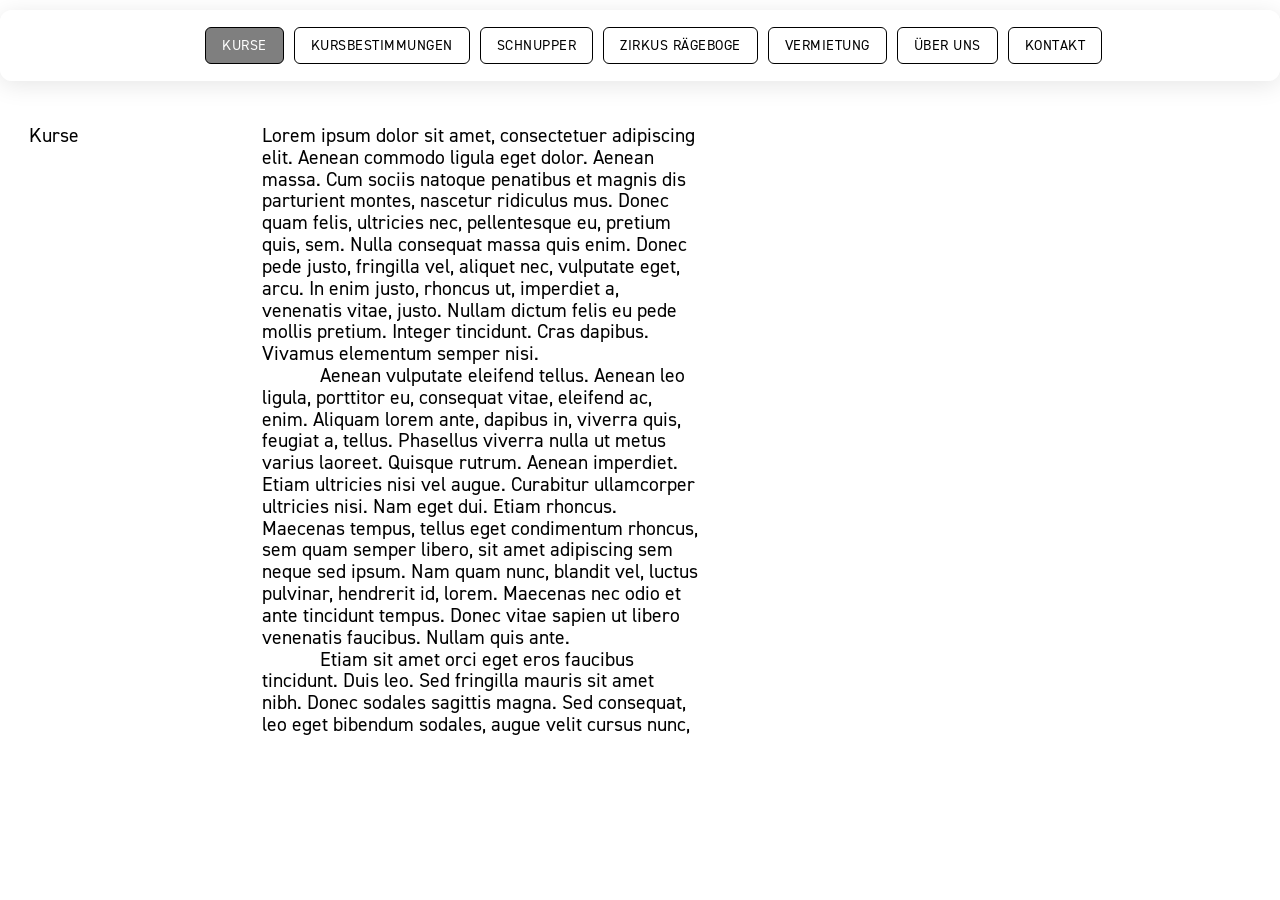
==== index.html @ 2fa1e4eb "012" ====
<!DOCTYPE html>
<html lang="de">
    <head>
        <meta charset="utf-8">
        <meta name="author" content="Tim Ott">
        <meta name="copyright" content="Tim Ott">
        <meta name="language" content="German">
        <meta name="revisit-after" content="7 days">
        <meta name="robots" content="index, follow, noarchive, nosnippet">
        <meta name="googlebot" content="index, follow">
        <meta name="viewport" content="width=device-width, initial-scale=1">
        <link rel="shortcut icon" type="image/png" href="assets/favicon.png">
        <link rel="stylesheet" type="text/css" href="css/stylesheet.min.css">
        <link rel="canonical" href="https://timott.ch">
        <meta name="title" content="Architekturfotograf mit Sitz in der Schweiz">
        <meta name="description" content="Vom Architekturmodell, über regelmässige Baustellenaufnahmen, bis hin zur umfassenden Schlussdokumentation freue ich mich, Ihre Arbeiten zur Aufwertung Ihres Portfolios nach klaren Vorgaben oder eigener Interpretation festhalten zu dürfen. Für Ihre Aufträge bin ich in der gesamten Schweiz sowie dem angrenzenden Ausland verfügbar.">
        <meta name="keywords" content="Tim Ott, timott, timott.ch, Architekturfotograf, Architekturfotografie, Architektur, architecture, architectural photographer, Schweiz, switzerland, Architekturmodell, Baustellenaufnahmen, Schlussdokumentation">
        <meta name="google-site-verification" content="xSkSBxSqVInMOVCsHo_F6kJqnmHd_l0r-AQa3zJwH3k">
        <meta property="og:type" content="website">
        <meta property="og:url" content="https://timott.ch">
        <meta property="og:site_name" content="Architekturfotograf mit Sitz in der Schweiz">
        <meta property="og:title" content="Architekturfotograf mit Sitz in der Schweiz">
        <meta property="og:description" content="Vom Architekturmodell, über regelmässige Baustellenaufnahmen, bis hin zur umfassenden Schlussdokumentation freue ich mich, Ihre Arbeiten zur Aufwertung Ihres Portfolios nach klaren Vorgaben oder eigener Interpretation festhalten zu dürfen. In der gesamten Schweiz sowie dem angrenzenden Ausland für Ihre Aufträge verfügbar.">
        <meta property="og:image" content="https://timott.ch/assets/wartenbergstrasse/wartenbergstrasse_052c.jpg">
        <meta property="og:image:type" content="image/jpeg">
        <meta property="og:image:width" content="1400">
        <meta property="og:image:height" content="1000">
        <meta property="twitter:url" content="https://timott.ch">
        <meta property="twitter:title" content="Architekturfotograf mit Sitz in der Schweiz">
        <meta property="twitter:description" content="Vom Architekturmodell, über regelmässige Baustellenaufnahmen, bis hin zur umfassenden Schlussdokumentation freue ich mich, Ihre Arbeiten zur Aufwertung Ihres Portfolios nach klaren Vorgaben oder eigener Interpretation festhalten zu dürfen. In der gesamten Schweiz sowie dem angrenzenden Ausland für Ihre Aufträge verfügbar.">
        <meta property="twitter:card" content="summary_large_image">
        <meta property="twitter:image" content="https://timott.ch/assets/wartenbergstrasse/wartenbergstrasse_052c.jpg">
        <title>Tim Ott &mdash; Architekturfotograf</title>
        <script type="application/ld+json">
            {
            "@context": "https://schema.org",
            "@type": "Photographer",
            "name": "Tim Ott",
            "url": "https://timott.ch",
            "image": "https://timott.ch/assets/wartenbergstrasse/wartenbergstrasse_052c.jpg",
            "areaServed": {
                "@type": "Country",
                "name": "Switzerland"
            },
            "openingHoursSpecification": [
                {
                "@type": "OpeningHoursSpecification",
                "dayOfWeek": [
                    "Monday",
                    "Tuesday",
                    "Wednesday",
                    "Thursday",
                    "Friday"
                ],
                "opens": "09:00",
                "closes": "18:00"
                }
            ],
            "sameAs": [
                "https://www.linkedin.com/in/tim-ott",
                "https://www.instagram.com/timott.ch"
            ],
            "description": "Seit Abschluss der vierjährigen Ausbildung zum Fotograf EFZ an der F+F Schule für Kunst und Design in Zürich, mit vorangehendem Besuch des einjährigen Vorkurses an der Schule für Gestaltung in Basel, betätige ich mich als freischaffender Fotograf im Bereich der Architekturfotografie. Vom Architekturmodell, über regelmässige Baustellenaufnahmen, bis hin zur umfassenden Schlussdokumentation freue ich mich, Ihre Arbeiten zur Aufwertung Ihres Portfolios nach klaren Vorgaben oder eigener Interpretation festhalten zu dürfen. Für Ihre Aufträge bin ich in der gesamten Schweiz sowie dem angrenzenden Ausland verfügbar."
            }
        </script>
    </head>
    <body oncontextmenu="return false">
        <svg class="pageFader"></svg>

        <div class="SQ"></div>

        <div class="navTR fontM">
            <!--
            <img src="assets/logo.png" alt="" style="max-height: 100px;">
            -->
        </div>
        <nav class="menu">
            <div class="menu-link active" data-target="courses">Kurse</div>
            <div class="menu-link" data-target="bestimmungen">Kursbestimmungen</div>
            <div class="menu-link" data-target="trial">Schnupper</div>
            <div class="menu-link" data-target="zr">Zirkus Rägeboge</div>
            <div class="menu-link active" data-target="rental">Vermietung</div>
            <div class="menu-link" data-target="about">Über uns</div>
            <div class="menu-link" data-target="contact">Kontakt</div>
        </nav>
        <div class="container">
            <!--

                        <svg class="exception" width="400px" height="400px" viewBox="0 0 400 400" xmlns="http://www.w3.org/2000/svg" style="fill: rgb(255, 102, 0);">
                            <circle cx="0px" cy="200px" r="200px"/>
                        </svg>
                        <svg class="exception" width="800" height="400" viewBox="0 0 800 400" xmlns="http://www.w3.org/2000/svg" style="margin-top: 400px;">
                            <rect x="0" y="0" width="800" height="400" rx="200"/>
                        </svg>
                        <svg class="exception pulse" width="200px" height="200px" viewBox="0 0 400 400" xmlns="http://www.w3.org/2000/svg" style="margin-left: 400px;">
                            <circle cx="200px" cy="200px" r="200px"/>
                        </svg>
                        <svg class="exception pulse" width="200px" height="200px" viewBox="0 0 400 400" xmlns="http://www.w3.org/2000/svg" style="margin-left: 600px;">
                            <circle cx="200px" cy="200px" r="200px"/>
                        </svg>
                        <svg class="exception pulse" width="200px" height="200px" viewBox="0 0 400 400" xmlns="http://www.w3.org/2000/svg" style="margin-left: 600px; margin-top: 200px;">
                            <circle cx="200px" cy="200px" r="200px"/>
                        </svg>
                        <svg class="exception pulse" width="200px" height="200px" viewBox="0 0 400 400" xmlns="http://www.w3.org/2000/svg" style="margin-left: 800px; margin-top: 200px;">
                            <circle cx="200px" cy="200px" r="200px"/>
                        </svg>
                        <svg class="exception pulse" width="200px" height="200px" viewBox="0 0 400 400" xmlns="http://www.w3.org/2000/svg" style="margin-left: 800px; margin-top: 400px;">
                            <circle cx="200px" cy="200px" r="200px"/>
                        </svg>
                        <svg class="exception pulse" width="200px" height="200px" viewBox="0 0 400 400" xmlns="http://www.w3.org/2000/svg" style="margin-left: 800px; margin-top: 600px;">
                            <circle cx="200px" cy="200px" r="200px"/>
                        </svg>
                        <svg class="exception" width="800" height="400" viewBox="0 0 800 400" xmlns="http://www.w3.org/2000/svg" style="margin-left: 1000px;">
                            <rect x="0" y="-200" width="800" height="400" rx="200"/>
                        </svg>
                        <svg class="exception" width="400px" height="400px" viewBox="0 0 400 400" xmlns="http://www.w3.org/2000/svg" style="margin-left: 1000px; margin-top: 200px;">
                            <circle cx="200px" cy="400px" r="200px"/>
                        </svg>
                        <svg class="exception pulse" width="200px" height="200px" viewBox="0 0 400 400" xmlns="http://www.w3.org/2000/svg" style="margin-left: 1400px; margin-top: 600px;">
                            <circle cx="200px" cy="200px" r="200px"/>
                        </svg>
                        <svg class="exception pulse" width="200px" height="200px" viewBox="0 0 400 400" xmlns="http://www.w3.org/2000/svg" style="margin-left: 1600px; margin-top: 600px;">
                            <circle cx="200px" cy="200px" r="200px"/>
                        </svg>
                        <svg class="exception pulse" width="200px" height="200px" viewBox="0 0 400 400" xmlns="http://www.w3.org/2000/svg" style="margin-left: 1600px; margin-top: 400px;">
                            <circle cx="200px" cy="200px" r="200px"/>
                        </svg>

            -->
            


            <div class="gridContainer courses" id="courses"></div>
            <div class="gridContainer bestimmungen" id="bestimmungen"></div>
            <div class="gridContainer trial" id="trial"></div>
            <div class="gridContainer zr" id="zr"></div>
            <div class="gridContainer rental" id="rental"></div>
            <div class="gridContainer about" id="about"></div>
            <div class="gridContainer contact" id="contact"></div>
        </div>

        <script src="js/preloadImages.min.js"></script>
        <script src="js/preventDrag.min.js"></script>
        <script src="js/pageFader.min.js"></script>
        <script src="js/lightbox.min.js"></script>
        <script src="js/contact.min.js"></script>
        <script>
    const container = document.querySelector('.container');
    const sections = Array.from(document.querySelectorAll('.menu-link')).map(link => ({
        link,
        el: document.getElementById(link.dataset.target)
    })).filter(s => s.el);

    let currentActive = -1;
    let isAnimating = false;
    let debounceTimer = null;

    function getVisiblePixels(el, top, height) {
        const start = Math.max(top, el.offsetTop);
        const end = Math.min(top + height, el.offsetTop + el.offsetHeight);
        return Math.max(0, end - start);
    }

    function findMostVisible() {
        const top = container.scrollTop;
        const height = container.clientHeight;
        
        let bestIndex = -1;
        let maxPixels = height * 0.3; // 30% threshold
        
        sections.forEach((sec, i) => {
            const pixels = getVisiblePixels(sec.el, top, height);
            if (pixels > maxPixels) {
                maxPixels = pixels;
                bestIndex = i;
            }
        });
        
        return bestIndex;
    }

    function updateActive(newIndex) {
        if (newIndex === -1 || newIndex === currentActive) return;
        
        sections.forEach((sec, i) => {
            sec.link.classList.toggle('active', i === newIndex);
        });
        currentActive = newIndex;
    }

    function onScroll() {
        if (isAnimating) {
            clearTimeout(debounceTimer);
            debounceTimer = setTimeout(() => {
                isAnimating = false;
                updateActive(findMostVisible());
            }, 150);
        } else {
            updateActive(findMostVisible());
        }
    }

    sections.forEach((sec, i) => {
        sec.link.addEventListener('click', (e) => {
            e.preventDefault();
            updateActive(i);
            isAnimating = true;
            clearTimeout(debounceTimer);
            sec.el.scrollIntoView({ behavior: 'smooth', block: 'start' });
        });
    });

    container.addEventListener('scroll', onScroll);
    window.addEventListener('resize', onScroll);
    
    setTimeout(onScroll, 100);
</script>



<!--
        <script src="js/editor.js"></script>
                -->





    </body>
</html>
---- css/stylesheet.min.css ----
@font-face {
    font-family: "din-2014";
    src:    url(../assets/font/din_2014_400_normal.eot),
            url('../assets/font/din_2014_400_normal.eot?#iefix') format('embedded-opentype'),
            url(../assets/font/din_2014_400_normal.woff2) format('woff2'),
            url(../assets/font/din_2014_400_normal.woff) format('woff'),
            url(../assets/font/din_2014_400_normal.ttf) format('truetype'),
            url('../assets/font/din_2014_400_normal.svg#din-2014') format('svg');
    font-display: auto;
    font-stretch: normal;
    font-weight: 400;
    font-style: normal;
}
@font-face {
    font-family: "din-2014";
    src:    url(../assets/font/din_2014_400_italic.eot),
            url('../assets/font/din_2014_400_italic.eot?#iefix') format('embedded-opentype'),
            url(../assets/font/din_2014_400_italic.woff2) format('woff2'),
            url(../assets/font/din_2014_400_italic.woff) format('woff'),
            url(../assets/font/din_2014_400_italic.ttf) format('truetype'),
            url('../assets/font/din_2014_400_italic.svg#din-2014') format('svg');
    font-display: auto;
    font-stretch: normal;
    font-weight: 400;
    font-style: italic;
}
:root {
    --black: rgba(0, 0, 0, 1);
    --white: white;
    --transparent: rgba(0, 0, 0, 0);
    --mWbV: var(--maxWidth) / var(--baseValue);
}
::-webkit-scrollbar {
    display: none;
}
* {
    -ms-overflow-style: none;
    scrollbar-width: none;
    box-sizing: border-box;
    gap: 0 !important;
    row-gap: 0 !important;
    column-gap: 0 !important;
}
html {
    -webkit-user-select: none;
    -moz-user-select: none;
    -ms-user-select: none;
    user-select: none;
    -webkit-touch-callout: none;
    -webkit-tap-highlight-color: var(--transparent);
    hyphenate-character: '-';
    -webkit-hyphens: none;
    -ms-hyphens: none;
    hyphens: none;
}
body {
    background-color: var(--white);
    padding: 0;
    margin: 0;
}
div, a, svg, p, img {
    background-color: var(--transparent);
    padding: 0;
    margin: 0;
    border: 0;
    border-spacing: 0;
    -webkit-transition: opacity .3s ease-out;
    -moz-transition: opacity .3s ease-out;
    -ms-transition: opacity .3s ease-out;
    -o-transition: opacity .3s ease-out;
    transition: opacity .3s ease-out;
    font-size: 100%;
    text-align: left;
    text-transform: none;
    text-decoration: none;
    vertical-align: baseline;
    font-family: "din-2014", sans-serif;
    font-weight: 400;
    font-style: normal;
    color: var(--black);
}
.underline {
    font-style: italic;
    -webkit-text-decoration: underline;
    -moz-text-decoration: underline;
    -ms-text-decoration: underline;
    -o-text-decoration: underline;
    text-decoration: underline;
}
.translucent {
    opacity: .25;
}
p:not(:nth-child(1)) {
    text-indent: calc((var(--mWbV)) * 2);
}
svg {
    position: absolute;
    stroke: var(--black);
    stroke-width: calc((var(--mWbV)) * .01);
}
a,
svg {
    pointer-events: all;
}
a:hover,
svg:hover {
    opacity: .3;
    cursor: pointer;
}
.navTR,
.toggle {
    display: block;
}
.navTR,
.navBR {
    text-align: right;
}
.lightboxCount {
    left: 50%;
    bottom: 0;
    -webkit-transform: translateX(-50%);
    -moz-transform: translateX(-50%);
    -ms-transform: translateX(-50%);
    -o-transform: translateX(-50%);
    transform: translateX(-50%);
    text-indent: 0 !important;
    text-align: center;
}
.navTR,
.lightboxPrev,
.lightboxNext,
.navBL,
.lightboxCount,
.navBR,
.lightboxClose {
    position: fixed;
    margin: 0 !important;
    z-index: 2;
}
.lightboxPrev,
.lightboxNext {
    top: 50%;
    -webkit-transform: translateY(-50%);
    -moz-transform: translateY(-50%);
    -ms-transform: translateY(-50%);
    -o-transform: translateY(-50%);
    transform: translateY(-50%);
}
.lightboxPrev:active,
.lightboxNext:active {
    -webkit-transform: translateX(0%) translateY(-50%) scale(.9);
    -moz-transform: translateX(0%) translateY(-50%) scale(.9);
    -ms-transform: translateX(0%) translateY(-50%) scale(.9);
    -o-transform: translateX(0%) translateY(-50%) scale(.9);
    transform: translateX(0%) translateY(-50%) scale(.9);
}
.container {
    position: relative;
    height: calc(100vh - 100px); /* changes made */
    margin-top: 100px; /* changes made */
    overflow-x: hidden;
    overflow-y: scroll;
    -webkit-transform: translateZ(0);
    -moz-transform: translateZ(0);
    -ms-transform: translateZ(0);
    -o-transform: translateZ(0);
    transform: translateZ(0);
    z-index: 0;
}
.gridContainer {
    display: grid;
    grid-template-columns: repeat(var(--baseValue), calc(var(--mWbV)));
}
/* for info and impressum page */
.contentContainer {
    position: absolute;
}
.lightbox {
    background-color: var(--white);
    position: fixed;
    display: none;
    left: 0;
    top: 0;
    right: 0;
    bottom: 0;
    z-index: 3;
}
.lightbox img {
    position: absolute;
    top: 50%;
    left: 50%;
    -webkit-transform: translate(-50%, -50%);
    -moz-transform: translate(-50%, -50%);
    -ms-transform: translate(-50%, -50%);
    -o-transform: translate(-50%, -50%);
    transform: translate(-50%, -50%);
    z-index: 4;
}
.pageFader {
    background-color: var(--white);
    position: fixed;
    height: 100vh;
    width: 100vw;
    pointer-events: none;
    z-index: 99;
}
.pageFader.fade-out {
    opacity: 0;
}
.pageFader.fade-in {
    opacity: 1;
}





/* clean below this, make final GALLERY SETTING structure */
/* clean below this, make final GALLERY SETTING structure */
/* clean below this, make final GALLERY SETTING structure */




@media only screen and (max-width:767.9px) {
    .lightboxPrev,
    .lightboxNext,
    .navBR {
        height: calc((var(--mWbV)) * .75); /* originally 1.5 */
    }
    .lightboxClose {
        top: calc((var(--mWbV)) * 1);
        right: calc((var(--mWbV)) * 1);
    }
    .lightboxPrev,
    .lightboxNext,
    .lightboxCount,
    .toggle {
        display: none;
    }
    .lightbox img {
        max-width: calc((var(--mWbV)) * 14);
        max-height: calc(100vh - calc(var(--mWbV)) * 6);
    }
    .imgContainer {
        pointer-events: none;
        cursor: default;
    }
}
@media only screen and (min-width:768px) and (max-width:1159.9px) {
    .lightboxPrev,
    .lightboxNext,
    .navBR {
        height: calc((var(--mWbV)) * 1); /* originally 2 */
    }
    .lightboxClose {
        top: calc((var(--mWbV)) * 2);
        right: calc((var(--mWbV)) * 2);
    }
    .lightboxPrev {
        left: calc((var(--mWbV)) * 2);
    }
    .lightboxNext {
        right: calc((var(--mWbV)) * 2);
    }
    .lightbox img {
        max-width: calc((var(--mWbV)) * 34);
        max-height: calc(100vh - calc(var(--mWbV)) * 5);
    }
}
@media only screen and (min-width:1160px) {
    .lightboxPrev,
    .lightboxNext,
    .navBR {
        height: calc((var(--mWbV)) * 1);
    }

    .lightboxClose {
        top: calc((var(--mWbV)) * 1);
        right: calc((calc(var(--mWbV)) * 1) + var(--margin));
    }
    .lightboxPrev {
        left: calc((calc(var(--mWbV)) * 1) + var(--margin));
    }
    .lightboxNext {
        right: calc((calc(var(--mWbV)) * 1) + var(--margin));
    }
    .navBR {
        bottom: calc((var(--mWbV)) * .8);
        right: calc((calc(var(--mWbV)) * .85) + var(--margin));
    }
    .lightbox img {
        max-width: calc((var(--mWbV)) * 38);
        max-height: calc(100vh - calc(var(--mWbV)) * 5);
    }
}



/* clean above this, make final GALLERY SETTING structure */
/* clean above this, make final GALLERY SETTING structure */
/* clean above this, make final GALLERY SETTING structure */








/* FINISHED CODE AFTER THIS */
/* FINISHED CODE AFTER THIS */
/* FINISHED CODE AFTER THIS */
/* FINISHED CODE AFTER THIS */
/* FINISHED CODE AFTER THIS */

/* LIGHTBOX SETTINGS */

/* PHONE */
@media only screen and (max-width:767.9px) {

}
/* TABLET */
@media only screen and (min-width:768px) and (max-width:1159.9px) {
    .lightboxCount {
        height: calc((var(--mWbV)) * 1.6);
        font-size: calc((var(--mWbV)) * .45); /* base value = x1 */
        line-height: calc((var(--mWbV)) * .5);
        margin-bottom: calc((var(--mWbV)) * 1);
    }
}
/* DESKTOP */
@media only screen and (min-width:1160px) {
    .lightboxCount {
        height: calc((var(--mWbV)) * 1.6);
        font-size: calc((var(--mWbV)) * .45); /* base value = x1 */
        line-height: calc((var(--mWbV)) * .5);
        margin-bottom: calc((var(--mWbV)) * 1);
    }
}
/* ULTRAWIDE */
@media only screen and (min-width:1440px) and (min-aspect-ratio:21/9) {

}

/* NAV SETTINGS */

/* PHONE */
@media only screen and (max-width:767.9px) {
    .navTR {
        top: calc((var(--mWbV)) * .86);
        right: calc((var(--mWbV)) * .98);
    }
    .navBL {
        bottom: calc((var(--mWbV)) * .85);
        left: calc((var(--mWbV)) * .95);
    }
    .navBR {
        bottom: calc((var(--mWbV)) * .88);
        right: calc((var(--mWbV)) * .88);
    }
    svg:not(.exception) {
        width: calc((var(--mWbV)) * .75);
    }
    #svgMail {
        right: calc((var(--mWbV)) * 2.36);
    }
    #svgTel {
        right: calc((var(--mWbV)) * 1.125);
    }
    #svgSocial {
        right: calc((var(--mWbV)) * 0);
    }
}
/* TABLET */
@media only screen and (min-width:768px) and (max-width:1159.9px) {
    .navTR {
        top: calc((var(--mWbV)) * .725);
        right: calc((var(--mWbV)) * .96);
    }
    .navBL {
        bottom: calc((var(--mWbV)) * .72);
        left: calc((var(--mWbV)) * .9);
    }
    .navBR {
        bottom: calc((var(--mWbV)) * 1.28);
        right: calc((var(--mWbV)) * .78);
    }
    svg:not(.exception) {
        width: calc((var(--mWbV)) * 1.5);
    }
    #svgMail {
        right: calc((var(--mWbV)) * 4.725);
    }
    #svgTel {
        right: calc((var(--mWbV)) * 2.25);
    }
    #svgSocial {
        right: calc((var(--mWbV)) * 0);
    }
}
/* DESKTOP */
@media only screen and (min-width:1160px) {
    .navTR {
        top: calc((var(--mWbV)) * .87);
        right: calc((var(--mWbV)) * .97);
    }
    .navBL {
        bottom: calc((var(--mWbV)) * .85);
        left: calc((var(--mWbV)) * .945);
    }
    .navBR {
        bottom: calc((var(--mWbV)) * .835);
        right: calc((var(--mWbV)) * .835);
    }
    svg:not(.exception) {
        width: calc((var(--mWbV)) * 1);
    }
    #svgMail {
        right: calc((var(--mWbV)) * 3.15);
    }
    #svgTel {
        right: calc((var(--mWbV)) * 1.5);
    }
    #svgSocial {
        right: calc((var(--mWbV)) * 0);
    }
}
/* ULTRAWIDE */
@media only screen and (min-width:1440px) and (min-aspect-ratio:21/9) {
    .navTR {
        top: calc((var(--mWbV)) * .87);
        right: calc(calc((var(--mWbV)) * 1.02) + var(--margin));
    }
    .navBL {
        bottom: calc((var(--mWbV)) * .85);
        left: calc(calc((var(--mWbV)) * .96) + var(--margin));
    }
    .navBR {
        bottom: calc((var(--mWbV)) * .85);
        right: calc(calc((var(--mWbV)) * .835) + var(--margin));
    }
}

/* CONTENT CONTAINER SETTINGS */

/* PHONE */
@media only screen and (max-width:767.9px) {
    .contentContainer {
        padding: calc((var(--mWbV)) * .86) calc((var(--mWbV)) * 1) calc((var(--mWbV)) * 1.225) calc((var(--mWbV)) * .96);
    }
}
/* TABLET */
@media only screen and (min-width:768px) and (max-width:1159.9px) {
    .contentContainer {
        padding: calc((var(--mWbV)) * .87) calc((var(--mWbV)) * 22.25) calc((var(--mWbV)) * 1.78) calc((var(--mWbV)) * .945);
    }
}
/* DESKTOP */
@media only screen and (min-width:1160px) {
    .contentContainer {
        padding: calc((var(--mWbV)) * .87) calc((var(--mWbV)) * 22.25) calc((var(--mWbV)) * 1.225) calc((var(--mWbV)) * .945);
    }
}
/* ULTRAWIDE */
@media only screen and (min-width:1440px) and (min-aspect-ratio:21/9) {
    .contentContainer {
        padding: calc((var(--mWbV)) * .87) calc((calc(var(--mWbV)) * 22.25) + var(--margin)) calc((var(--mWbV)) * 1.225) calc((calc(var(--mWbV)) * .96) + var(--margin));
    } /* needs fixing */
}

/* GRID SETTINGS */

/* PHONE */
@media only screen and (max-width:767.9px) {
    .gridContainer:nth-of-type(1) {
        padding-top: calc((var(--mWbV)) * 2.48); /* guessed value, could be .1 smaller or so, fix worth it? perhaps not */
    }
    .gridContainer:not(:nth-of-type(1)) {
        margin-top: calc((var(--mWbV)) * 16);
    }
    .gridContainer:nth-of-type(5) {
        padding-bottom: calc((var(--mWbV)) * 2.45); /* guessed value, could be .1 smaller or so, fix worth it? perhaps not */
    }
    .buechehof {
        grid-template-rows: repeat(218, calc(var(--mWbV)));
    }
    .zirkus {
        grid-template-rows: repeat(212, calc(var(--mWbV)));
    }
}
/* ALL BUT PHONE */
@media only screen and (min-width:768px) {
    .gridContainer:not(:nth-of-type(1)) {
        margin-top: calc((var(--mWbV)) * 3.5);
    }
    .courses {
        grid-template-rows: repeat(24, calc(var(--mWbV)));
    }
    .bestimmungen {
        grid-template-rows: repeat(15, calc(var(--mWbV)));
    }
    .trial {
        grid-template-rows: repeat(24, calc(var(--mWbV)));
    }
    .zr {
        grid-template-rows: repeat(24, calc(var(--mWbV)));
    }
    .rental {
        grid-template-rows: repeat(24, calc(var(--mWbV)));
    }
    .about {
        grid-template-rows: repeat(24, calc(var(--mWbV)));
    }
    .contact {
        grid-template-rows: repeat(24, calc(var(--mWbV)));
    }



    .kurseA {
        grid-template-rows: repeat(32, calc(var(--mWbV)));
    }
    .kurseB {
        grid-template-rows: repeat(30, calc(var(--mWbV)));
    }
    .kurseC {
        grid-template-rows: repeat(35, calc(var(--mWbV)));
    }
    .kurseD {
        grid-template-rows: repeat(35, calc(var(--mWbV)));
    }
}
/* TABLET */
@media only screen and (min-width:768px) and (max-width:1159.9px) {
    /*
    .container {
        margin: 0 calc((var(--mWbV)) * 1);
    }
        */
    .gridContainer:nth-of-type(1) {
        padding-top: calc((var(--mWbV)) * 1);
    }
    .gridContainer:nth-of-type(5) {
        padding-bottom: calc((var(--mWbV)) * 2.95);
    }
}
/* DESKTOP */
@media only screen and (min-width:1160px) {
    .gridContainer:nth-of-type(1) {
            padding-top: calc((var(--mWbV)) * 1);
        }
    .gridContainer:nth-of-type(5) {
        padding-bottom: calc((var(--mWbV)) * 2.7);
    }
}
@media only screen and (min-width:1160px) and (min-aspect-ratio:21/9) {
    .container {
        padding: 0 var(--margin);
    }
}

/* FONT SETTINGS */

.fontS {
    font-size: calc((var(--mWbV)) * .45); /* base value = x1 */
    line-height: calc((var(--mWbV)) * .5);
    margin-bottom: calc((var(--mWbV)) * 1);
}
.fontM {
    font-size: calc((var(--mWbV)) * .675); /* base value x1.5 */
    line-height: calc((var(--mWbV)) * .75);
    margin-bottom: calc((var(--mWbV)) * 1);
}
.fontL {
    font-size: calc((var(--mWbV)) * 1.35); /* base value x3 */
    line-height: calc((var(--mWbV)) * 1.5);
    margin-bottom: calc((var(--mWbV)) * 1);
}

/* PHONE */
@media only screen and (max-width:767.9px) {
    * {
        hyphenate-character: '-';
        -webkit-hyphens: auto;
        -ms-hyphens: auto;
        hyphens: auto;
    }
}
/* TABLET */
@media only screen and (min-width:768px) and (max-width:1159.9px) {
    .navTR.fontM, .navBL.fontM { /* no space bweteen classes for correct implmentation */
        font-size: calc((var(--mWbV)) * 1.35); /* base value x3 */
        line-height: calc((var(--mWbV)) * 1.5);
        margin-bottom: calc((var(--mWbV)) * 1);
    }
}
/* DESKTOP */
@media only screen and (min-width:1160px) {
    .fontXL {
        font-size: calc((var(--mWbV)) * 2.7); /* base value x3 */
        line-height: calc((var(--mWbV)) * 3);
        margin-bottom: calc((var(--mWbV)) * 2);
    }
    .fontXXL {
        font-size: calc((var(--mWbV)) * 5.4); /* base value x3 */
        line-height: calc((var(--mWbV)) * 6);
        margin-bottom: calc((var(--mWbV)) * 4);
    }
}
/* ULTRAWIDE */
@media only screen and (min-width:1440px) and (min-aspect-ratio:21/9) {
}

/* ROOT SETTINGS */

/* PHONE */
@media only screen and (max-width:767.9px) {
    :root {
        --baseValue: 16;
        --maxWidth: 100vw;
        --margin: 0vw;
    }
}
/* TABLET */
@media only screen and (min-width:768px) and (max-width:1159.9px) {
    :root {
        --baseValue: 44;
        /*
        --maxWidth: calc(100vw - calc((100vw / var(--baseValue)) * 2));
        */
        --maxWidth: 100vw;
        --margin: 0vw;
    }
}
/* DESKTOP */
@media only screen and (min-width:1160px) {
    :root {
        --baseValue: 44;
        --maxWidth: 100vw;
        --margin: 0vw;
    }
}
/* ULTRAWIDE */
@media only screen and (min-width:1440px) and (min-aspect-ratio:21/9) {
    :root {
        --baseValue: 44;
        --maxWidth: 50vw;
        --margin: 25vw;
        /*
        --fontSize: .5vw;
        */
    }
}

/* STICKY CONTAINER SETTINGS */

/* sticks text baseline to bottom end of container */
.stickyContainer.fontL { /* no space bweteen classes for correct implmentation */
    margin-bottom: calc((var(--mWbV)) * -0.28);
    margin-top: calc((var(--mWbV)) * -0.28);
}
.stickyContainer.fontM { /* no space bweteen classes for correct implmentation */
    margin-bottom: calc((var(--mWbV)) * -0.14);
    margin-top: calc((var(--mWbV)) * -0.14);
}
.stickyContainer.fontS { /* no space bweteen classes for correct implmentation */
    margin-bottom: calc((var(--mWbV)) * -0.1);
    margin-top: calc((var(--mWbV)) * -0.1);
}

                                                                                /* can the following values be compiled into one rule for L M and S???
                                                                                can the following values be compiled into one rule for L M and S???
                                                                                can the following values be compiled into one rule for L M and S???
                                                                                almost similar values... 
                                                                                DOUBLE CHECK WITH OTHER BROWSERS, SCREENSIZES AND OPERATING SYSTEMS*/

/* PHONE */
@media only screen and (max-width:767.9px) {
    .stickyContainer.fontL {
        top: calc((var(--mWbV)) * 2.2);
    }
    .stickyContainer.fontM {
        top: calc((var(--mWbV)) * 2.35);
    }
    .stickyContainer.fontS {
        top: calc((var(--mWbV)) * 2.4);
    }
}
/* TABLET */
@media only screen and (min-width:768px) and (max-width:1159.9px) {
    .stickyContainer.fontL {
        top: calc((var(--mWbV)) * .72);
    }
    .stickyContainer.fontM {
        top: calc((var(--mWbV)) * .87);
    }
    .stickyContainer.fontS {
        top: calc((var(--mWbV)) * .91);
    }
}
/* DESKTOP */
@media only screen and (min-width:1160px) {
    .stickyContainer.fontL {
        top: calc((var(--mWbV)) * .71);
    }
    .stickyContainer.fontM {
        top: calc((var(--mWbV)) * .87);
    }
    .stickyContainer.fontS {
        top: calc((var(--mWbV)) * .91);
    }
}
/* ULTRAWIDE */
@media only screen and (min-width:1440px) and (min-aspect-ratio:21/9) {
    .stickyContainer.fontL {
        top: calc((var(--mWbV)) * .74);
    }
    .stickyContainer.fontM {
        top: calc((var(--mWbV)) * .87);
    }
    .stickyContainer.fontS {
        top: calc((var(--mWbV)) * .91);
    }
}


/* todo

spacing from container containing images from projects seems to have a space from right edge, one pixel or so, can be seen on edge near "tim ott" top right, when touching image

SCROLLBAR HAS PADDING FROM LEFT SIDE ON IPAD SIZE DEVICES, double check after fix!!!


content spacing from bottom, abstand 1 von "info" oder icons? entscheiden was schöner ist je nach positionierung von bildern / text unten rechts oder links
        */


        .exception {
            pointer-events: none;
            fill: rgba(255, 213, 0, 1);
            stroke: none;
        }
        .pulse {
            fill: rgb(149, 0, 47);
        }







            /* MENU BAR STYLING */
.menu {
    position: fixed;
    left: 50%;
    top: 10px;
    transform: translateX(-50%);
    z-index: 1000;
    background: rgba(255, 255, 255, 0.8);
    backdrop-filter: blur(5px);
    -webkit-backdrop-filter: blur(5px);
    padding: 12px 12px;
    border-radius: 12px;
    box-shadow: 0 4px 24px rgba(0, 0, 0, 0.1);
    display: flex;
    gap: 32px;
    align-items: center;
    white-space: nowrap;
    width: 100vw;
    padding-left: 200px;
}

.menu div {
    color: var(--black);
    font-family: "din-2014", sans-serif;
    font-weight: 400;
    font-size: 14px;
    letter-spacing: 0.5px;
    text-transform: uppercase;
    cursor: pointer;
    padding: 8px 16px;
    border-radius: 6px;
    user-select: none;
    margin: 5px;
    border: 1px black solid;
}

.menu div:hover {
    opacity: 1;
    background: rgba(0, 0, 0, 0.1);
}

.menu div.active {
    color: white;
    background: rgba(0, 0, 0, 0.5);
}

/* MOBILE MENU - STACKED */
@media only screen and (max-width:767.9px) {
    .menu {
        top: 16px;
        left: 16px;
        right: 16px;
        transform: none;
        padding: 10px 16px;
        gap: 8px;
        justify-content: space-between;
    }
    
    .menu div {
        font-size: 12px;
        padding: 6px 10px;
        flex: 1;
        text-align: center;
        border-radius: 4px;
    }
}

/* TABLET */
@media only screen and (min-width:768px) and (max-width:1159.9px) {
    .menu {
        top: 24px;
        gap: 24px;
        padding: 12px 20px;
    }
    
    .menu div {
        font-size: 13px;
        padding: 8px 14px;
    }
}
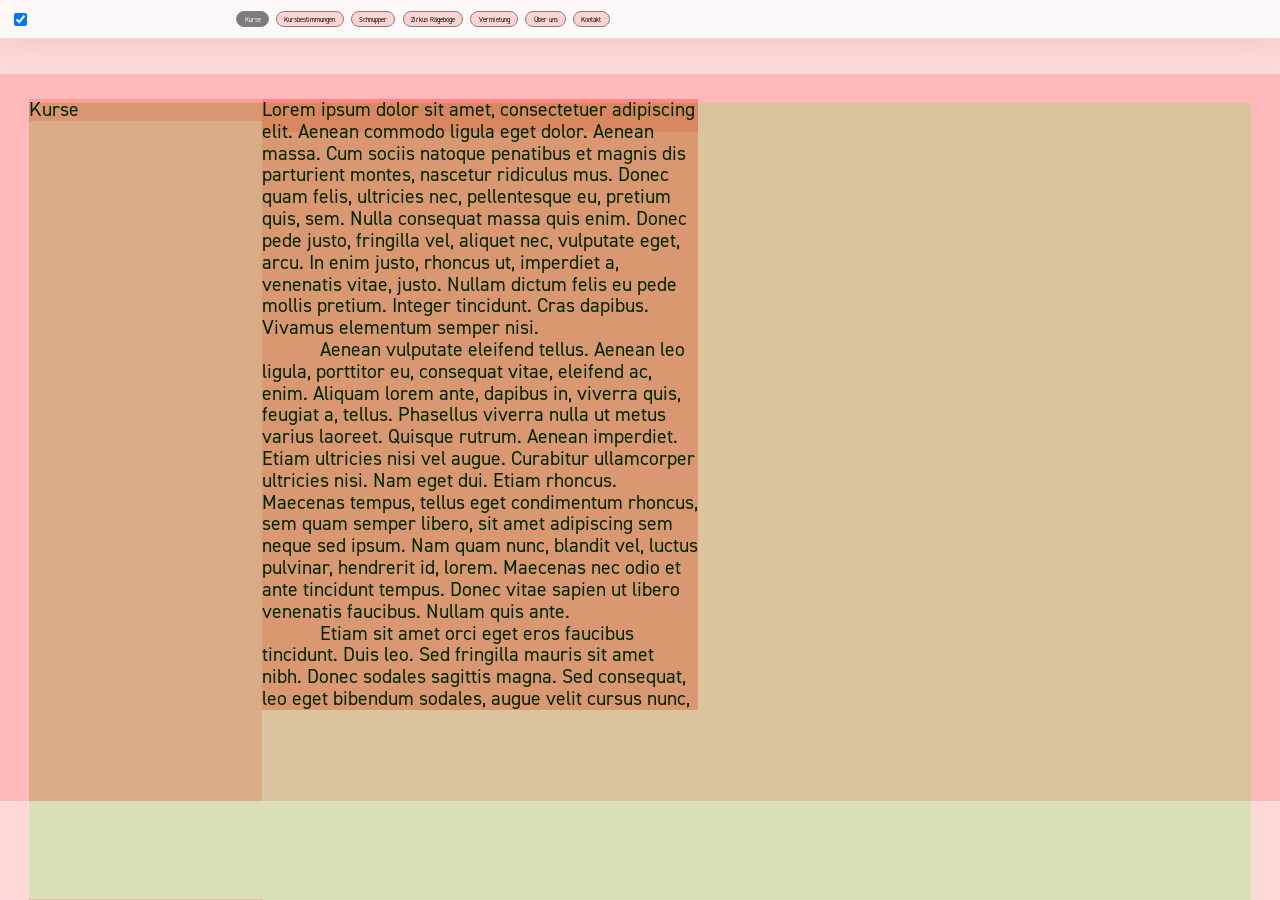
==== commit e0d316f8: "013" ====
--- a/index.html
+++ b/index.html
@@ -74,15 +74,58 @@
             <img src="assets/logo.png" alt="" style="max-height: 100px;">
             -->
         </div>
-        <nav class="menu">
-            <div class="menu-link active" data-target="courses">Kurse</div>
-            <div class="menu-link" data-target="bestimmungen">Kursbestimmungen</div>
-            <div class="menu-link" data-target="trial">Schnupper</div>
-            <div class="menu-link" data-target="zr">Zirkus Rägeboge</div>
-            <div class="menu-link active" data-target="rental">Vermietung</div>
-            <div class="menu-link" data-target="about">Über uns</div>
-            <div class="menu-link" data-target="contact">Kontakt</div>
-        </nav>
+        
+        
+
+
+
+<input type="checkbox" id="menu-toggle" class="menu-toggle">
+
+<label for="menu-toggle" class="menu-button">
+  <span class="icon-open">
+    <svg xmlns="http://www.w3.org/2000/svg" width="16" height="16" fill="currentColor" class="bi bi-list" viewBox="0 0 16 16">
+      <path fill-rule="evenodd" d="M2.5 12a.5.5 0 0 1 .5-.5h10a.5.5 0 0 1 0 1H3a.5.5 0 0 1-.5-.5m0-4a.5.5 0 0 1 .5-.5h10a.5.5 0 0 1 0 1H3a.5.5 0 0 1-.5-.5m0-4a.5.5 0 0 1 .5-.5h10a.5.5 0 0 1 0 1H3a.5.5 0 0 1-.5-.5"/>
+    </svg>
+  </span>
+  <span class="icon-close">
+    <svg xmlns="http://www.w3.org/2000/svg" width="16" height="16" fill="currentColor" class="bi bi-x-lg" viewBox="0 0 16 16">
+      <path d="M2.146 2.854a.5.5 0 1 1 .708-.708L8 7.293l5.146-5.147a.5.5 0 0 1 .708.708L8.707 8l5.147 5.146a.5.5 0 0 1-.708.708L8 8.707l-5.146 5.147a.5.5 0 0 1-.708-.708L7.293 8z"/>
+    </svg>
+  </span>
+</label>
+
+<nav class="menu">
+  <div class="menu-link active" data-target="courses">Kurse</div>
+  <div class="menu-link" data-target="bestimmungen">Kursbestimmungen</div>
+  <div class="menu-link" data-target="trial">Schnupper</div>
+  <div class="menu-link" data-target="zr">Zirkus Rägeboge</div>
+  <div class="menu-link active" data-target="rental">Vermietung</div>
+  <div class="menu-link" data-target="about">Über uns</div>
+  <div class="menu-link" data-target="contact">Kontakt</div>
+</nav>
+<script>
+  const menuToggle = document.getElementById('menu-toggle');
+  const body = document.body;
+
+  function syncMenuLock() {
+    body.style.overflow = menuToggle.checked ? 'hidden' : '';
+  }
+
+  menuToggle?.addEventListener('change', syncMenuLock);
+
+  document.querySelectorAll('.menu .menu-link').forEach(link => {
+    link.addEventListener('click', () => {
+      if (window.innerWidth <= 767.9) {
+        menuToggle.checked = false;
+        syncMenuLock();
+      }
+    });
+  });
+</script>
+
+
+
+
         <div class="container">
             <!--
 
@@ -215,7 +258,69 @@
     
     setTimeout(onScroll, 100);
 </script>
-
+        <script>
+        (function() {
+            let sqOverlayStyle = null;
+
+            // Create checkbox
+            const checkbox = document.createElement('input');
+            checkbox.type = 'checkbox';
+            checkbox.id = 'sqOverlayCheckbox';
+            checkbox.checked = true; // start checked
+            checkbox.style.position = 'fixed';
+            checkbox.style.top = '10px';
+            checkbox.style.left = '10px';
+            checkbox.style.zIndex = '1000001';
+
+            // Label (optional)
+            const label = document.createElement('label');
+            label.htmlFor = 'sqOverlayCheckbox';
+            label.style.position = 'fixed';
+            label.style.top = '10px';
+            label.style.left = '35px';
+            label.style.zIndex = '1000001';
+            label.style.fontFamily = 'monospace';
+            label.style.fontSize = '12px';
+
+            document.body.appendChild(checkbox);
+            document.body.appendChild(label);
+
+            // Toggle overlay
+            function toggleSQOverlay() {
+                if (checkbox.checked) {
+                    if (!sqOverlayStyle) {
+                        sqOverlayStyle = document.createElement('style');
+                        sqOverlayStyle.id = 'sq-overlay';
+                        sqOverlayStyle.textContent = `
+                            .SQ {
+                                background-color: rgba(0, 255, 0, .15);
+                                z-index: 99;
+                                position: fixed;
+                                user-select: none;
+                                pointer-events: none;
+                                width: calc(100vw - calc((var(--maxWidth) / var(--baseValue)) * 2));
+                                height: calc(100vh - calc((var(--maxWidth) / var(--baseValue)) * 2));
+                                margin: calc((var(--maxWidth) / var(--baseValue)) * 1);
+                            }
+                            div, a, svg, p, img, * {
+                                background-color: rgba(255, 0, 0, .15);
+                            }
+                        `;
+                        document.head.appendChild(sqOverlayStyle);
+                    }
+                } else {
+                    const existing = document.getElementById('sq-overlay');
+                    if (existing) existing.remove();
+                    sqOverlayStyle = null;
+                }
+            }
+
+            checkbox.addEventListener('change', toggleSQOverlay);
+
+            // Apply initial checked state
+            toggleSQOverlay();
+        })();
+        </script>
 
 
 <!--
--- a/css/stylesheet.min.css
+++ b/css/stylesheet.min.css
@@ -64,11 +64,11 @@
     margin: 0;
     border: 0;
     border-spacing: 0;
-    -webkit-transition: opacity .3s ease-out;
-    -moz-transition: opacity .3s ease-out;
-    -ms-transition: opacity .3s ease-out;
-    -o-transition: opacity .3s ease-out;
-    transition: opacity .3s ease-out;
+    -webkit-transition: opacity .15s ease-out;
+    -moz-transition: opacity .15s ease-out;
+    -ms-transition: opacity .15s ease-out;
+    -o-transition: opacity .15s ease-out;
+    transition: opacity .15s ease-out;
     font-size: 100%;
     text-align: left;
     text-transform: none;
@@ -156,8 +156,8 @@
 }
 .container {
     position: relative;
-    height: calc(100vh - 100px); /* changes made */
-    margin-top: 100px; /* changes made */
+    height: calc(100vh - 74px); /* changes made */
+    margin-top: 74px; /* changes made */
     overflow-x: hidden;
     overflow-y: scroll;
     -webkit-transform: translateZ(0);
@@ -561,7 +561,11 @@
 }
 
 /* FONT SETTINGS */
-
+.fontXS {
+    font-size: calc((var(--mWbV)) * .225); /* base value = x0.5 */
+    line-height: calc((var(--mWbV)) * .25);
+    margin-bottom: calc((var(--mWbV)) * 1);
+}
 .fontS {
     font-size: calc((var(--mWbV)) * .45); /* base value = x1 */
     line-height: calc((var(--mWbV)) * .5);
@@ -751,40 +755,48 @@
 
 
 
-            /* MENU BAR STYLING */
+
+
+
+
+
+
+
+
+
+
+
+
+
+
+
+/* Desktop: keep current look */
 .menu {
     position: fixed;
-    left: 50%;
-    top: 10px;
-    transform: translateX(-50%);
     z-index: 1000;
     background: rgba(255, 255, 255, 0.8);
     backdrop-filter: blur(5px);
     -webkit-backdrop-filter: blur(5px);
-    padding: 12px 12px;
-    border-radius: 12px;
-    box-shadow: 0 4px 24px rgba(0, 0, 0, 0.1);
+    padding: calc((var(--mWbV)) * .25) calc((var(--mWbV)) * .25);
+    box-shadow: 0 0px 35px rgba(0, 0, 0, 0.1);
     display: flex;
-    gap: 32px;
-    align-items: center;
-    white-space: nowrap;
     width: 100vw;
-    padding-left: 200px;
+    padding-left: calc((var(--mWbV)) * 8);
+    top: 0;
+    gap: 0;
+    font-size: calc((var(--mWbV)) * .225); /* base value = x0.5 */
+    line-height: calc((var(--mWbV)) * .25);
+    margin-bottom: calc((var(--mWbV)) * 1);
 }
 
 .menu div {
     color: var(--black);
-    font-family: "din-2014", sans-serif;
-    font-weight: 400;
-    font-size: 14px;
-    letter-spacing: 0.5px;
-    text-transform: uppercase;
     cursor: pointer;
-    padding: 8px 16px;
-    border-radius: 6px;
+    padding: calc((var(--mWbV)) * .125) calc((var(--mWbV)) * .25);
+    border-radius: 16px;
     user-select: none;
-    margin: 5px;
-    border: 1px black solid;
+    margin: calc((var(--mWbV)) * .125);
+    border: 1px gray solid;
 }
 
 .menu div:hover {
@@ -797,37 +809,106 @@
     background: rgba(0, 0, 0, 0.5);
 }
 
-/* MOBILE MENU - STACKED */
+/* Hide toggle on desktop */
+.menu-toggle,
+.menu-button {
+    display: none;
+}
+
 @media only screen and (max-width:767.9px) {
+    .menu-button {
+        display: flex;
+        position: fixed;
+        bottom: 16px;
+        right: 16px;
+        z-index: 1002;
+        width: 44px;
+        height: 44px;
+        align-items: center;
+        justify-content: center;
+        border-radius: 10px;
+        background: rgba(255, 255, 255, 0.9);
+        box-shadow: 0 0px 20px rgba(0, 0, 0, 0.12);
+        cursor: pointer;
+        -webkit-tap-highlight-color: transparent;
+    }
+
+    .menu-button svg {
+        width: 20px;
+        height: 20px;
+        display: block;
+    }
+
+    .menu-button .icon-close {
+        display: none;
+    }
+
+    .menu-toggle:checked + .menu-button .icon-open {
+        display: none;
+    }
+
+    .menu-toggle:checked + .menu-button .icon-close {
+        display: block;
+    }
+
     .menu {
-        top: 16px;
-        left: 16px;
-        right: 16px;
-        transform: none;
-        padding: 10px 16px;
-        gap: 8px;
-        justify-content: space-between;
-    }
-    
+        position: fixed;
+        inset: 0;
+        z-index: 1001;
+        width: 100vw;
+        height: 100vh;
+        margin: 0;
+        padding: 80px 20px 20px;
+        background: rgba(255, 255, 255, 1);
+        backdrop-filter: blur(8px);
+        -webkit-backdrop-filter: blur(8px);
+        flex-direction: column;
+        align-items: stretch;
+        gap: 10px;
+        overflow: hidden;
+
+        opacity: 0;
+        visibility: hidden;
+        pointer-events: none;
+
+            -webkit-transition: opacity .15s ease-out, visibility .15s ease-out, transform .15s ease-out;
+            -moz-transition: opacity .15s ease-out, visibility .15s ease-out, transform .15s ease-out;
+            -ms-transition: opacity .15s ease-out, visibility .15s ease-out, transform .15s ease-out;
+            -o-transition: opacity .15s ease-out, visibility .15s ease-out, transform .15s ease-out;
+            transition: opacity .15s ease-out, visibility .15s ease-out, transform .15s ease-out;
+
+
+    font-size: calc((var(--mWbV)) * .675); /* base value x1.5 */
+    line-height: calc((var(--mWbV)) * .75);
+    margin-bottom: calc((var(--mWbV)) * 1);
+
+    transform: scale(95%);
+    }
+
+    .menu-toggle:checked ~ .menu {
+        opacity: 1;
+        visibility: visible;
+        pointer-events: auto;
+        
+            -webkit-transition: opacity .15s ease-out, visibility .15s ease-out, transform .15s ease-out;
+            -moz-transition: opacity .15s ease-out, visibility .15s ease-out, transform .15s ease-out;
+            -ms-transition: opacity .15s ease-out, visibility .15s ease-out, transform .15s ease-out;
+            -o-transition: opacity .15s ease-out, visibility .15s ease-out, transform .15s ease-out;
+            transition: opacity .15s ease-out, visibility .15s ease-out, transform .15s ease-out;
+
+            transform: scale(100%);
+    }
+
     .menu div {
-        font-size: 12px;
-        padding: 6px 10px;
-        flex: 1;
+        width: 100%;
+        margin: 0;
+        padding: 14px 16px;
+        border-radius: 10px;
         text-align: center;
-        border-radius: 4px;
-    }
-}
-
-/* TABLET */
-@media only screen and (min-width:768px) and (max-width:1159.9px) {
-    .menu {
-        top: 24px;
-        gap: 24px;
-        padding: 12px 20px;
-    }
-    
-    .menu div {
-        font-size: 13px;
-        padding: 8px 14px;
+    }
+
+    body:has(.menu-toggle:checked) {
+        overflow: hidden;
+        touch-action: none;
     }
 }
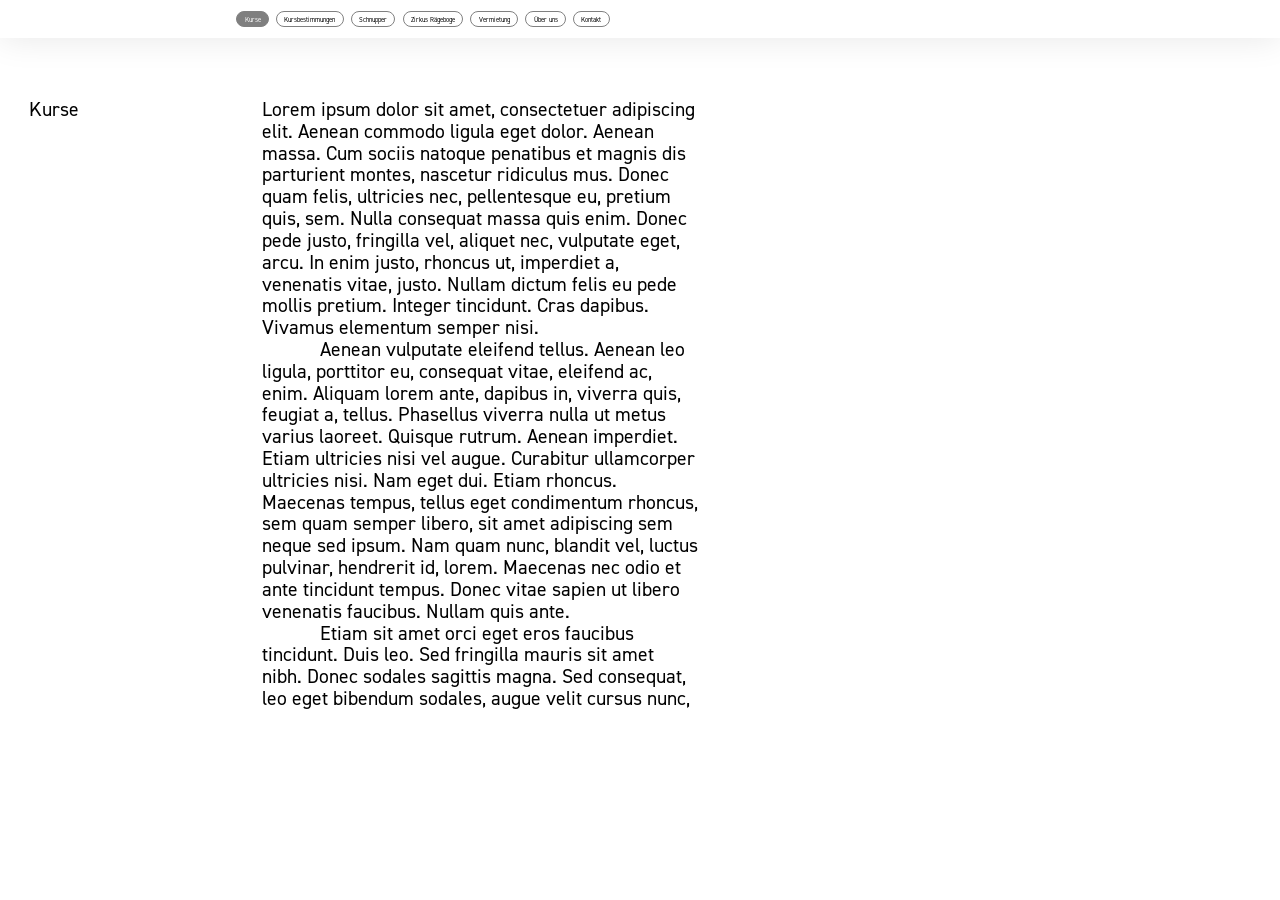
==== commit 9d1f7912: "014" ====
--- a/index.html
+++ b/index.html
@@ -82,47 +82,42 @@
 <input type="checkbox" id="menu-toggle" class="menu-toggle">
 
 <label for="menu-toggle" class="menu-button">
-  <span class="icon-open">
-    <svg xmlns="http://www.w3.org/2000/svg" width="16" height="16" fill="currentColor" class="bi bi-list" viewBox="0 0 16 16">
-      <path fill-rule="evenodd" d="M2.5 12a.5.5 0 0 1 .5-.5h10a.5.5 0 0 1 0 1H3a.5.5 0 0 1-.5-.5m0-4a.5.5 0 0 1 .5-.5h10a.5.5 0 0 1 0 1H3a.5.5 0 0 1-.5-.5m0-4a.5.5 0 0 1 .5-.5h10a.5.5 0 0 1 0 1H3a.5.5 0 0 1-.5-.5"/>
-    </svg>
-  </span>
-  <span class="icon-close">
-    <svg xmlns="http://www.w3.org/2000/svg" width="16" height="16" fill="currentColor" class="bi bi-x-lg" viewBox="0 0 16 16">
-      <path d="M2.146 2.854a.5.5 0 1 1 .708-.708L8 7.293l5.146-5.147a.5.5 0 0 1 .708.708L8.707 8l5.147 5.146a.5.5 0 0 1-.708.708L8 8.707l-5.146 5.147a.5.5 0 0 1-.708-.708L7.293 8z"/>
-    </svg>
-  </span>
+    <span class="icon-open">
+        <svg xmlns="http://www.w3.org/2000/svg" viewBox="0 0 16 16" fill="currentColor" aria-hidden="true">
+            <path fill-rule="evenodd" d="M8 2a.5.5 0 0 1 .5.5v5h5a.5.5 0 0 1 0 1h-5v5a.5.5 0 0 1-1 0v-5h-5a.5.5 0 0 1 0-1h5v-5A.5.5 0 0 1 8 2"/>
+        </svg>
+    </span>
 </label>
 
 <nav class="menu">
-  <div class="menu-link active" data-target="courses">Kurse</div>
-  <div class="menu-link" data-target="bestimmungen">Kursbestimmungen</div>
-  <div class="menu-link" data-target="trial">Schnupper</div>
-  <div class="menu-link" data-target="zr">Zirkus Rägeboge</div>
-  <div class="menu-link active" data-target="rental">Vermietung</div>
-  <div class="menu-link" data-target="about">Über uns</div>
-  <div class="menu-link" data-target="contact">Kontakt</div>
+    <div class="menu-link active" data-target="courses">Kurse</div>
+    <div class="menu-link" data-target="bestimmungen">Kursbestimmungen</div>
+    <div class="menu-link" data-target="trial">Schnupper</div>
+    <div class="menu-link" data-target="zr">Zirkus Rägeboge</div>
+    <div class="menu-link active" data-target="rental">Vermietung</div>
+    <div class="menu-link" data-target="about">Über uns</div>
+    <div class="menu-link" data-target="contact">Kontakt</div>
 </nav>
+
 <script>
-  const menuToggle = document.getElementById('menu-toggle');
-  const body = document.body;
-
-  function syncMenuLock() {
+const menuToggle = document.getElementById('menu-toggle');
+const body = document.body;
+
+function syncMenuLock() {
     body.style.overflow = menuToggle.checked ? 'hidden' : '';
-  }
-
-  menuToggle?.addEventListener('change', syncMenuLock);
-
-  document.querySelectorAll('.menu .menu-link').forEach(link => {
+}
+
+menuToggle?.addEventListener('change', syncMenuLock);
+
+document.querySelectorAll('.menu .menu-link').forEach(link => {
     link.addEventListener('click', () => {
-      if (window.innerWidth <= 767.9) {
-        menuToggle.checked = false;
-        syncMenuLock();
-      }
+        if (window.innerWidth <= 767.9) {
+            menuToggle.checked = false;
+            syncMenuLock();
+        }
     });
-  });
+});
 </script>
-
 
 
 
@@ -258,69 +253,7 @@
     
     setTimeout(onScroll, 100);
 </script>
-        <script>
-        (function() {
-            let sqOverlayStyle = null;
-
-            // Create checkbox
-            const checkbox = document.createElement('input');
-            checkbox.type = 'checkbox';
-            checkbox.id = 'sqOverlayCheckbox';
-            checkbox.checked = true; // start checked
-            checkbox.style.position = 'fixed';
-            checkbox.style.top = '10px';
-            checkbox.style.left = '10px';
-            checkbox.style.zIndex = '1000001';
-
-            // Label (optional)
-            const label = document.createElement('label');
-            label.htmlFor = 'sqOverlayCheckbox';
-            label.style.position = 'fixed';
-            label.style.top = '10px';
-            label.style.left = '35px';
-            label.style.zIndex = '1000001';
-            label.style.fontFamily = 'monospace';
-            label.style.fontSize = '12px';
-
-            document.body.appendChild(checkbox);
-            document.body.appendChild(label);
-
-            // Toggle overlay
-            function toggleSQOverlay() {
-                if (checkbox.checked) {
-                    if (!sqOverlayStyle) {
-                        sqOverlayStyle = document.createElement('style');
-                        sqOverlayStyle.id = 'sq-overlay';
-                        sqOverlayStyle.textContent = `
-                            .SQ {
-                                background-color: rgba(0, 255, 0, .15);
-                                z-index: 99;
-                                position: fixed;
-                                user-select: none;
-                                pointer-events: none;
-                                width: calc(100vw - calc((var(--maxWidth) / var(--baseValue)) * 2));
-                                height: calc(100vh - calc((var(--maxWidth) / var(--baseValue)) * 2));
-                                margin: calc((var(--maxWidth) / var(--baseValue)) * 1);
-                            }
-                            div, a, svg, p, img, * {
-                                background-color: rgba(255, 0, 0, .15);
-                            }
-                        `;
-                        document.head.appendChild(sqOverlayStyle);
-                    }
-                } else {
-                    const existing = document.getElementById('sq-overlay');
-                    if (existing) existing.remove();
-                    sqOverlayStyle = null;
-                }
-            }
-
-            checkbox.addEventListener('change', toggleSQOverlay);
-
-            // Apply initial checked state
-            toggleSQOverlay();
-        })();
-        </script>
+
 
 
 <!--
--- a/css/stylesheet.min.css
+++ b/css/stylesheet.min.css
@@ -768,8 +768,6 @@
 
 
 
-
-
 /* Desktop: keep current look */
 .menu {
     position: fixed;
@@ -784,7 +782,7 @@
     padding-left: calc((var(--mWbV)) * 8);
     top: 0;
     gap: 0;
-    font-size: calc((var(--mWbV)) * .225); /* base value = x0.5 */
+    font-size: calc((var(--mWbV)) * .225);
     line-height: calc((var(--mWbV)) * .25);
     margin-bottom: calc((var(--mWbV)) * 1);
 }
@@ -815,40 +813,52 @@
     display: none;
 }
 
-@media only screen and (max-width:767.9px) {
+@media only screen and (max-width: 767.9px) {
     .menu-button {
         display: flex;
         position: fixed;
         bottom: 16px;
-        right: 16px;
+        left: 50%;
+        transform: translateX(-50%);
         z-index: 1002;
-        width: 44px;
-        height: 44px;
+        width: 35px;
+        height: 35px;
         align-items: center;
         justify-content: center;
         border-radius: 10px;
-        background: rgba(255, 255, 255, 0.9);
-        box-shadow: 0 0px 20px rgba(0, 0, 0, 0.12);
+        background: rgba(255, 255, 255, 0.5);
+        box-shadow: 0 5px 35px rgba(0, 0, 0, 0.25);
         cursor: pointer;
         -webkit-tap-highlight-color: transparent;
+        transform-origin: center center;
+        transition: transform 0.15s ease-out, box-shadow 0.15s ease-out;
+        backdrop-filter: blur(5px);
+        -webkit-backdrop-filter: blur(5px);
+    }
+
+
+
+    .menu-button .icon-open {
+        width: 100%;
+        height: 100%;
+        display: flex;
+        align-items: center;
+        justify-content: center;
+        transform-origin: center center;
+        transition: transform 0.15s ease-out;
     }
 
     .menu-button svg {
-        width: 20px;
-        height: 20px;
+        width: 50%;
+        height: 50%;
         display: block;
-    }
-
-    .menu-button .icon-close {
-        display: none;
-    }
-
+        transform-origin: center center;
+        transition: transform 0.15s ease-out;
+    }
+
+    /* Rotate the plus icon */
     .menu-toggle:checked + .menu-button .icon-open {
-        display: none;
-    }
-
-    .menu-toggle:checked + .menu-button .icon-close {
-        display: block;
+        transform: rotate(45deg);
     }
 
     .menu {
@@ -871,32 +881,19 @@
         visibility: hidden;
         pointer-events: none;
 
-            -webkit-transition: opacity .15s ease-out, visibility .15s ease-out, transform .15s ease-out;
-            -moz-transition: opacity .15s ease-out, visibility .15s ease-out, transform .15s ease-out;
-            -ms-transition: opacity .15s ease-out, visibility .15s ease-out, transform .15s ease-out;
-            -o-transition: opacity .15s ease-out, visibility .15s ease-out, transform .15s ease-out;
-            transition: opacity .15s ease-out, visibility .15s ease-out, transform .15s ease-out;
-
-
-    font-size: calc((var(--mWbV)) * .675); /* base value x1.5 */
-    line-height: calc((var(--mWbV)) * .75);
-    margin-bottom: calc((var(--mWbV)) * 1);
-
-    transform: scale(95%);
+        transition: opacity 0.15s ease, visibility 0.15s ease-out, transform 0.15s ease-out;
+        font-size: calc((var(--mWbV)) * .675);
+        line-height: calc((var(--mWbV)) * .75);
+        margin-bottom: calc((var(--mWbV)) * 1);
+
+        transform: scale(1.05);
     }
 
     .menu-toggle:checked ~ .menu {
         opacity: 1;
         visibility: visible;
         pointer-events: auto;
-        
-            -webkit-transition: opacity .15s ease-out, visibility .15s ease-out, transform .15s ease-out;
-            -moz-transition: opacity .15s ease-out, visibility .15s ease-out, transform .15s ease-out;
-            -ms-transition: opacity .15s ease-out, visibility .15s ease-out, transform .15s ease-out;
-            -o-transition: opacity .15s ease-out, visibility .15s ease-out, transform .15s ease-out;
-            transition: opacity .15s ease-out, visibility .15s ease-out, transform .15s ease-out;
-
-            transform: scale(100%);
+        transform: scale(1);
     }
 
     .menu div {
@@ -911,4 +908,15 @@
         overflow: hidden;
         touch-action: none;
     }
+    /* temp fix below */
+    .menu-button:hover .icon-open {
+        opacity: 0.3;
+        transition: opacity 0.15s ease-out !important;
+    }
+    .icon-open {
+        transition: opacity 0.15s ease-out !important;
+    }
+    .icon-open svg {
+        opacity: 1;
+    }
 }
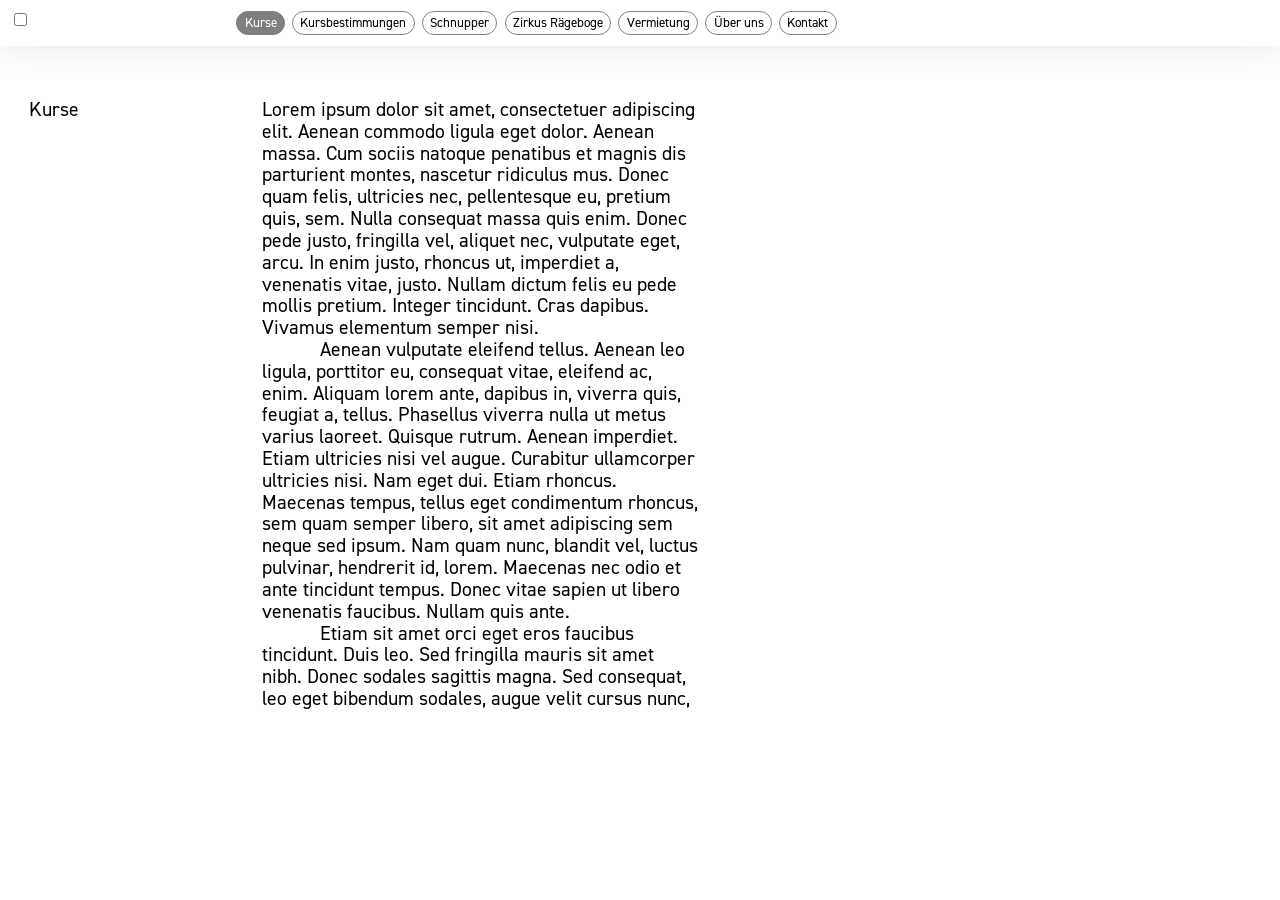
==== commit e4232238: "015" ====
--- a/index.html
+++ b/index.html
@@ -30,7 +30,7 @@
         <meta property="twitter:description" content="Vom Architekturmodell, über regelmässige Baustellenaufnahmen, bis hin zur umfassenden Schlussdokumentation freue ich mich, Ihre Arbeiten zur Aufwertung Ihres Portfolios nach klaren Vorgaben oder eigener Interpretation festhalten zu dürfen. In der gesamten Schweiz sowie dem angrenzenden Ausland für Ihre Aufträge verfügbar.">
         <meta property="twitter:card" content="summary_large_image">
         <meta property="twitter:image" content="https://timott.ch/assets/wartenbergstrasse/wartenbergstrasse_052c.jpg">
-        <title>Tim Ott &mdash; Architekturfotograf</title>
+        <title>ZSB</title>
         <script type="application/ld+json">
             {
             "@context": "https://schema.org",
@@ -89,7 +89,7 @@
     </span>
 </label>
 
-<nav class="menu">
+<nav class="menu fontS">
     <div class="menu-link active" data-target="courses">Kurse</div>
     <div class="menu-link" data-target="bestimmungen">Kursbestimmungen</div>
     <div class="menu-link" data-target="trial">Schnupper</div>
@@ -264,5 +264,67 @@
 
 
 
+
+
+
+
+
+                <script>
+(function() {
+    let sqOverlayStyle = null;
+
+    // Create checkbox
+    const checkbox = document.createElement('input');
+    checkbox.type = 'checkbox';
+    checkbox.id = 'sqOverlayCheckbox';
+    checkbox.style.position = 'fixed';
+    checkbox.style.top = '10px';
+    checkbox.style.left = '10px';
+    checkbox.style.zIndex = '1000001';
+
+    // Label (optional)
+    const label = document.createElement('label');
+    label.htmlFor = 'sqOverlayCheckbox';
+    label.style.position = 'fixed';
+    label.style.top = '10px';
+    label.style.left = '35px';
+    label.style.zIndex = '1000001';
+    label.style.fontFamily = 'monospace';
+    label.style.fontSize = '12px';
+
+    document.body.appendChild(checkbox);
+    document.body.appendChild(label);
+
+    // Toggle overlay
+    function toggleSQOverlay() {
+        if (checkbox.checked) {
+            sqOverlayStyle = document.createElement('style');
+            sqOverlayStyle.id = 'sq-overlay';
+            sqOverlayStyle.textContent = `
+                .SQ {
+                    background-color: rgba(0, 255, 0, .15);
+                    z-index: 99;
+                    position: fixed;
+                    user-select: none;
+                    pointer-events: none;
+                    width: calc(100vw - calc((var(--maxWidth) / var(--baseValue)) * 2));
+                    height: calc(100vh - calc((var(--maxWidth) / var(--baseValue)) * 2));
+                    margin: calc((var(--maxWidth) / var(--baseValue)) * 1);
+                }
+                div, a, svg, p, img, * {
+                    background-color: rgba(255, 0, 0, .15);
+                }
+            `;
+            document.head.appendChild(sqOverlayStyle);
+        } else {
+            const existing = document.getElementById('sq-overlay');
+            if (existing) existing.remove();
+            sqOverlayStyle = null;
+        }
+    }
+
+    checkbox.addEventListener('change', toggleSQOverlay);
+})();
+</script>
     </body>
 </html>
--- a/css/stylesheet.min.css
+++ b/css/stylesheet.min.css
@@ -782,9 +782,7 @@
     padding-left: calc((var(--mWbV)) * 8);
     top: 0;
     gap: 0;
-    font-size: calc((var(--mWbV)) * .225);
-    line-height: calc((var(--mWbV)) * .25);
-    margin-bottom: calc((var(--mWbV)) * 1);
+
 }
 
 .menu div {
@@ -882,9 +880,7 @@
         pointer-events: none;
 
         transition: opacity 0.15s ease, visibility 0.15s ease-out, transform 0.15s ease-out;
-        font-size: calc((var(--mWbV)) * .675);
-        line-height: calc((var(--mWbV)) * .75);
-        margin-bottom: calc((var(--mWbV)) * 1);
+  
 
         transform: scale(1.05);
     }
@@ -911,12 +907,17 @@
     /* temp fix below */
     .menu-button:hover .icon-open {
         opacity: 0.3;
-        transition: opacity 0.15s ease-out !important;
+        transition: opacity 0.15s ease-out, transform .15s ease-out !important;
     }
     .icon-open {
-        transition: opacity 0.15s ease-out !important;
+        transition: opacity 0.15s ease-out, transform .15s ease-out !important;
     }
     .icon-open svg {
         opacity: 1;
     }
-}+}
+
+
+
+
+
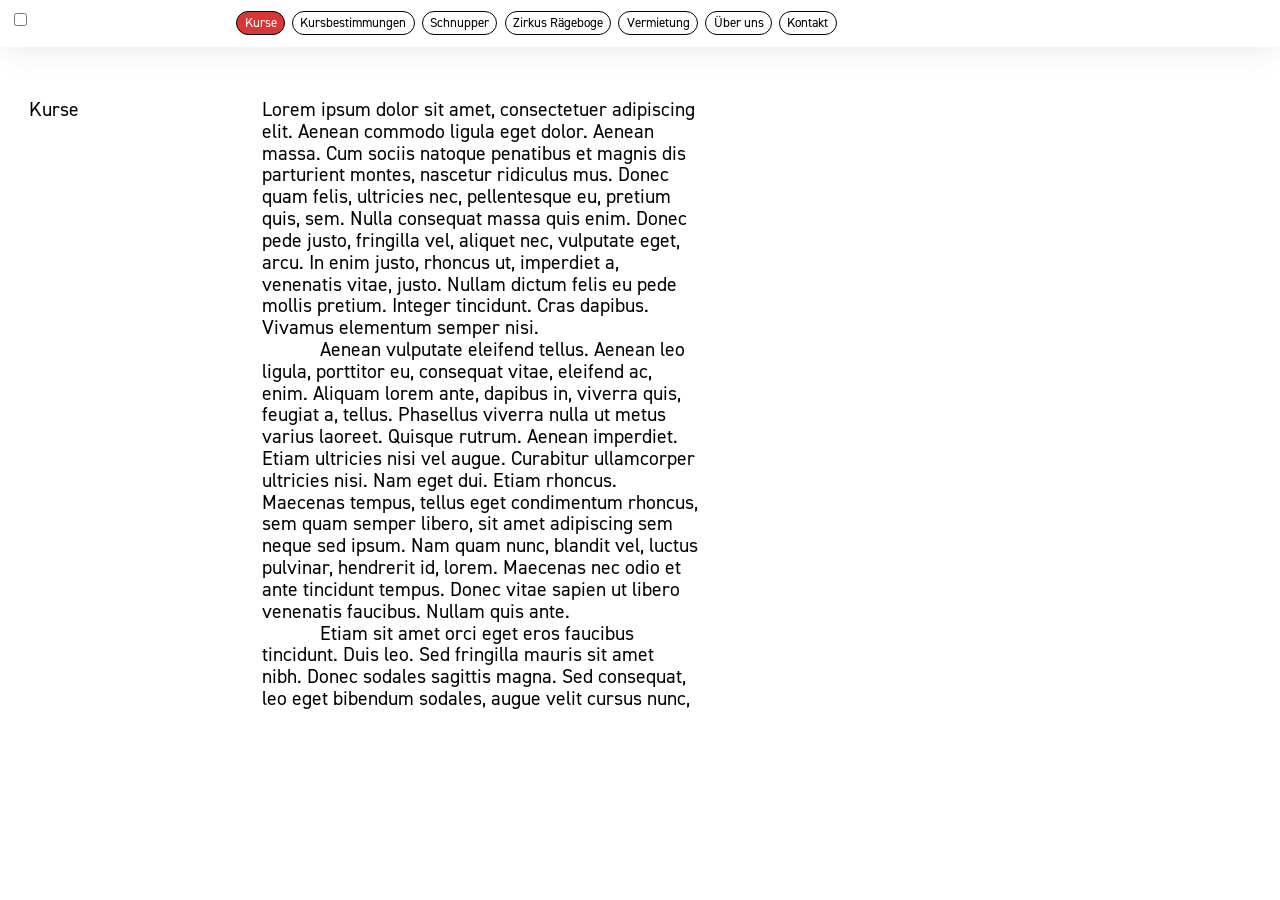
==== commit e7362384: "016" ====
--- a/index.html
+++ b/index.html
@@ -79,14 +79,12 @@
 
 
 
-<input type="checkbox" id="menu-toggle" class="menu-toggle">
-
-<label for="menu-toggle" class="menu-button">
-    <span class="icon-open">
-        <svg xmlns="http://www.w3.org/2000/svg" viewBox="0 0 16 16" fill="currentColor" aria-hidden="true">
-            <path fill-rule="evenodd" d="M8 2a.5.5 0 0 1 .5.5v5h5a.5.5 0 0 1 0 1h-5v5a.5.5 0 0 1-1 0v-5h-5a.5.5 0 0 1 0-1h5v-5A.5.5 0 0 1 8 2"/>
-        </svg>
-    </span>
+<label class="menu-toggle-btn">
+    <input type="checkbox" id="menu-toggle" class="menu-toggle">
+    <div>
+        <span></span>
+        <span></span>
+    </div>
 </label>
 
 <nav class="menu fontS">
--- a/css/stylesheet.min.css
+++ b/css/stylesheet.min.css
@@ -766,8 +766,6 @@
 
 
 
-
-
 /* Desktop: keep current look */
 .menu {
     position: fixed;
@@ -782,7 +780,6 @@
     padding-left: calc((var(--mWbV)) * 8);
     top: 0;
     gap: 0;
-
 }
 
 .menu div {
@@ -792,7 +789,8 @@
     border-radius: 16px;
     user-select: none;
     margin: calc((var(--mWbV)) * .125);
-    border: 1px gray solid;
+    border: 1px black solid;
+    margin-bottom: 5px !important;
 }
 
 .menu div:hover {
@@ -802,61 +800,117 @@
 
 .menu div.active {
     color: white;
-    background: rgba(0, 0, 0, 0.5);
-}
-
-/* Hide toggle on desktop */
+    background: #d93737;
+}
+
+/* Hide checkbox on desktop */
 .menu-toggle,
-.menu-button {
+.menu-toggle-btn {
     display: none;
 }
 
+/* New 3D Menu Button Styles */
+.menu-toggle-btn {
+    --front: rgba(0, 0, 0, 1);
+    --back: #d93737;
+    --icon: white;
+    perspective: 600px;
+    width: 48px;
+    height: 48px;
+    position: fixed;
+    bottom: 16px;
+    left: 50%;
+    transform: translateX(-50%);
+    cursor: pointer;
+    -webkit-tap-highlight-color: transparent;
+    z-index: 1002;
+    display: none;
+}
+
+.menu-toggle-btn input {
+    display: none;
+}
+
+.menu-toggle-btn div {
+    width: 100%;
+    height: 100%;
+    position: relative;
+}
+
+.menu-toggle-btn div span {
+    --rotateY: 0deg;
+    --background: var(--front);
+    transform: rotateY(var(--rotateY));
+    transform-style: preserve-3d;
+    position: absolute;
+    left: 0;
+    top: 0;
+    width: 100%;
+    height: 100%;
+    border-radius: 50%;
+    background: var(--background);
+    backface-visibility: hidden;
+    transition: transform .6s cubic-bezier(.2, .64, .48, 1.24);
+    /* Halbtransparent statt vollfarbig */
+    backdrop-filter: blur(5px);              /* Blur-Effekt */
+    -webkit-backdrop-filter: blur(5px);      /* Safari-Kompatibilität */
+}
+
+.menu-toggle-btn div span:before,
+.menu-toggle-btn div span:after {
+    --rotate: 0deg;
+    content: '';
+    position: absolute;
+    width: 16px;
+    height: 2px;
+    border-radius: 1px;
+    top: 50%;
+    left: 50%;
+    background: var(--icon);
+    backface-visibility: hidden;
+    transform: translate(-50%, -50%) rotate(var(--rotate)) translateZ(6px);
+}
+
+.menu-toggle-btn div span:first-child {
+    --background: var(--back);
+    --rotateY: 180deg;
+}
+
+.menu-toggle-btn div span:first-child:before {
+    --rotate: -45deg;
+}
+
+.menu-toggle-btn div span:first-child:after {
+    --rotate: 45deg;
+}
+
+.menu-toggle-btn div span:last-child {
+    --rotateY: 0deg;
+}
+
+.menu-toggle-btn div span:last-child:before {
+    box-shadow: 0 -5px 0 var(--icon), 0 5px 0 var(--icon);
+}
+
+.menu-toggle-btn div span:last-child:after {
+    display: none;
+}
+
+.menu-toggle-btn input:checked + div span:first-child {
+    --rotateY: 0deg;
+}
+.menu-toggle-btn input:checked + div span:last-child {
+    --rotateY: -180deg;
+}
+
+/* Mobile View */
 @media only screen and (max-width: 767.9px) {
-    .menu-button {
+    .menu-toggle-btn {
         display: flex;
-        position: fixed;
-        bottom: 16px;
-        left: 50%;
-        transform: translateX(-50%);
-        z-index: 1002;
-        width: 35px;
-        height: 35px;
-        align-items: center;
-        justify-content: center;
-        border-radius: 10px;
-        background: rgba(255, 255, 255, 0.5);
-        box-shadow: 0 5px 35px rgba(0, 0, 0, 0.25);
-        cursor: pointer;
-        -webkit-tap-highlight-color: transparent;
-        transform-origin: center center;
-        transition: transform 0.15s ease-out, box-shadow 0.15s ease-out;
-        backdrop-filter: blur(5px);
-        -webkit-backdrop-filter: blur(5px);
-    }
-
-
-
-    .menu-button .icon-open {
-        width: 100%;
-        height: 100%;
-        display: flex;
-        align-items: center;
-        justify-content: center;
-        transform-origin: center center;
-        transition: transform 0.15s ease-out;
-    }
-
-    .menu-button svg {
-        width: 50%;
-        height: 50%;
-        display: block;
-        transform-origin: center center;
-        transition: transform 0.15s ease-out;
-    }
-
-    /* Rotate the plus icon */
-    .menu-toggle:checked + .menu-button .icon-open {
-        transform: rotate(45deg);
+    }
+
+    .menu-toggle-btn:hover {
+        opacity: 1;
     }
 
     .menu {
@@ -874,18 +928,14 @@
         align-items: stretch;
         gap: 10px;
         overflow: hidden;
-
         opacity: 0;
         visibility: hidden;
         pointer-events: none;
-
         transition: opacity 0.15s ease, visibility 0.15s ease-out, transform 0.15s ease-out;
-  
-
         transform: scale(1.05);
     }
 
-    .menu-toggle:checked ~ .menu {
+    .menu-toggle-btn:has(input:checked) ~ .menu {
         opacity: 1;
         visibility: visible;
         pointer-events: auto;
@@ -900,24 +950,12 @@
         text-align: center;
     }
 
-    body:has(.menu-toggle:checked) {
+    body:has(.menu-toggle-btn input:checked) {
         overflow: hidden;
         touch-action: none;
     }
-    /* temp fix below */
-    .menu-button:hover .icon-open {
-        opacity: 0.3;
-        transition: opacity 0.15s ease-out, transform .15s ease-out !important;
-    }
-    .icon-open {
-        transition: opacity 0.15s ease-out, transform .15s ease-out !important;
-    }
-    .icon-open svg {
-        opacity: 1;
-    }
-}
-
-
-
-
-
+}
+
+span {
+    box-shadow: 0 5px 35px rgba(0, 0, 0, 0.25) !important;
+}
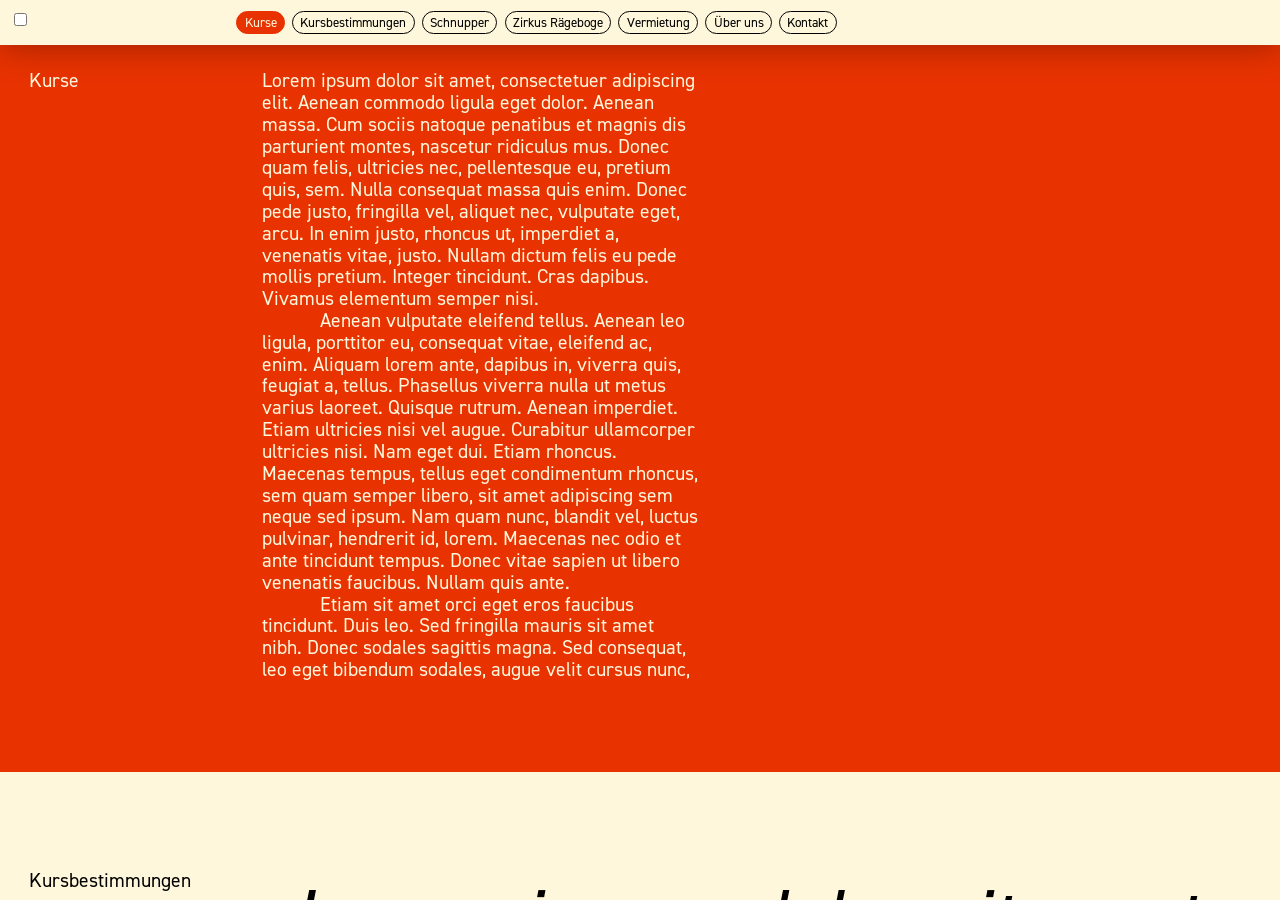
==== commit 02b8f9a8: "018" ====
--- a/index.html
+++ b/index.html
@@ -86,7 +86,7 @@
         <span></span>
     </div>
 </label>
-
+<!---->
 <nav class="menu fontS">
     <div class="menu-link active" data-target="courses">Kurse</div>
     <div class="menu-link" data-target="bestimmungen">Kursbestimmungen</div>
--- a/css/stylesheet.min.css
+++ b/css/stylesheet.min.css
@@ -26,7 +26,7 @@
 }
 :root {
     --black: rgba(0, 0, 0, 1);
-    --white: white;
+    --white: rgb(255, 247, 220);
     --transparent: rgba(0, 0, 0, 0);
     --mWbV: var(--maxWidth) / var(--baseValue);
 }
@@ -59,7 +59,7 @@
     margin: 0;
 }
 div, a, svg, p, img {
-    background-color: var(--transparent);
+    background-color: transparent;
     padding: 0;
     margin: 0;
     border: 0;
@@ -156,8 +156,8 @@
 }
 .container {
     position: relative;
-    height: calc(100vh - 74px); /* changes made */
-    margin-top: 74px; /* changes made */
+    height: calc(100vh - calc((var(--mWbV)) * 1.55));
+    margin-top: calc((var(--mWbV)) * 1.55);
     overflow-x: hidden;
     overflow-y: scroll;
     -webkit-transform: translateZ(0);
@@ -601,15 +601,11 @@
 }
 /* DESKTOP */
 @media only screen and (min-width:1160px) {
-    .fontXL {
+    .fontXL p {
         font-size: calc((var(--mWbV)) * 2.7); /* base value x3 */
         line-height: calc((var(--mWbV)) * 3);
         margin-bottom: calc((var(--mWbV)) * 2);
-    }
-    .fontXXL {
-        font-size: calc((var(--mWbV)) * 5.4); /* base value x3 */
-        line-height: calc((var(--mWbV)) * 6);
-        margin-bottom: calc((var(--mWbV)) * 4);
+        font-style: italic !important;
     }
 }
 /* ULTRAWIDE */
@@ -767,19 +763,24 @@
 
 
 /* Desktop: keep current look */
+:root {
+    --front: rgba(0, 0, 0, 1);
+    --back: rgb(232, 50, 0);
+    --icon: black;
+}
 .menu {
     position: fixed;
     z-index: 1000;
-    background: rgba(255, 255, 255, 0.8);
+    background: rgb(255, 247, 220);
     backdrop-filter: blur(5px);
     -webkit-backdrop-filter: blur(5px);
-    padding: calc((var(--mWbV)) * .25) calc((var(--mWbV)) * .25);
-    box-shadow: 0 0px 35px rgba(0, 0, 0, 0.1);
+    box-shadow: 0 0px 35px rgba(0, 0, 0, 0.35);
     display: flex;
     width: 100vw;
     padding-left: calc((var(--mWbV)) * 8);
     top: 0;
     gap: 0;
+    height: calc((var(--mWbV)) * 1.55);
 }
 
 .menu div {
@@ -789,8 +790,10 @@
     border-radius: 16px;
     user-select: none;
     margin: calc((var(--mWbV)) * .125);
-    border: 1px black solid;
+    border: 1.35px black solid;
     margin-bottom: 5px !important;
+    height: calc((var(--mWbV)) * .775);
+    margin-top: calc((var(--mWbV)) * .3875);
 }
 
 .menu div:hover {
@@ -799,8 +802,9 @@
 }
 
 .menu div.active {
-    color: white;
-    background: #d93737;
+    color: rgb(255, 247, 220);
+    background: var(--back);
+    border: 1.35px var(--back) solid;
 }
 
 /* Hide checkbox on desktop */
@@ -811,9 +815,6 @@
 
 /* New 3D Menu Button Styles */
 .menu-toggle-btn {
-    --front: rgba(0, 0, 0, 1);
-    --back: #d93737;
-    --icon: white;
     perspective: 600px;
     width: 48px;
     height: 48px;
@@ -839,7 +840,8 @@
 
 .menu-toggle-btn div span {
     --rotateY: 0deg;
-    --background: var(--front);
+    --background: rgb(255, 247, 220);
+    border: 1.35px black solid;
     transform: rotateY(var(--rotateY));
     transform-style: preserve-3d;
     position: absolute;
@@ -870,14 +872,19 @@
     backface-visibility: hidden;
     transform: translate(-50%, -50%) rotate(var(--rotate)) translateZ(6px);
 }
+.menu-toggle-btn div span:after {
+    background: var(--white);
+}
 
 .menu-toggle-btn div span:first-child {
     --background: var(--back);
+    border: 1.35px var(--back) solid;
     --rotateY: 180deg;
 }
 
 .menu-toggle-btn div span:first-child:before {
     --rotate: -45deg;
+    background: var(--white);
 }
 
 .menu-toggle-btn div span:first-child:after {
@@ -916,46 +923,72 @@
     .menu {
         position: fixed;
         inset: 0;
-        z-index: 1001;
+        z-index: 1000;
         width: 100vw;
         height: 100vh;
         margin: 0;
-        padding: 80px 20px 20px;
-        background: rgba(255, 255, 255, 1);
-        backdrop-filter: blur(8px);
-        -webkit-backdrop-filter: blur(8px);
+        padding: calc((var(--mWbV)) * 1);
+        background: rgb(255, 247, 220);
         flex-direction: column;
-        align-items: stretch;
-        gap: 10px;
         overflow: hidden;
         opacity: 0;
         visibility: hidden;
         pointer-events: none;
-        transition: opacity 0.15s ease, visibility 0.15s ease-out, transform 0.15s ease-out;
-        transform: scale(1.05);
+        transition: opacity 0.15s ease, visibility 0.15s ease-out;
     }
 
     .menu-toggle-btn:has(input:checked) ~ .menu {
         opacity: 1;
         visibility: visible;
         pointer-events: auto;
-        transform: scale(1);
     }
 
     .menu div {
-        width: 100%;
+        width: fit-content;
         margin: 0;
-        padding: 14px 16px;
-        border-radius: 10px;
         text-align: center;
+        font-size: calc((var(--mWbV)) * .675); /* base value x1.5 */
+        line-height: calc((var(--mWbV)) * .75);
+        margin-bottom: calc((var(--mWbV)) * 1);
+        height: fit-content;
     }
 
     body:has(.menu-toggle-btn input:checked) {
         overflow: hidden;
         touch-action: none;
     }
-}
-
-span {
-    box-shadow: 0 5px 35px rgba(0, 0, 0, 0.25) !important;
+    .container {
+        height: 100vh;
+        margin-top: 0;
+    }
+}
+
+
+
+
+
+
+
+
+
+
+
+.trial {
+    background-color: rgb(0, 92, 184) !important;
+
+}
+.trial p, .trial .fontM, .trial .fontL, .trial .fontS {
+    color: rgb(255, 247, 220) !important;
+}
+.courses {
+    background-color: rgb(232, 50, 0) !important;
+}
+.courses p, .courses .fontM {
+    color: rgb(255, 247, 220) !important;
+}
+.about {
+    background-color: rgb(0, 114, 4) !important;
+}
+.about p, .about .fontM {
+    color: rgb(255, 247, 220) !important;
 }
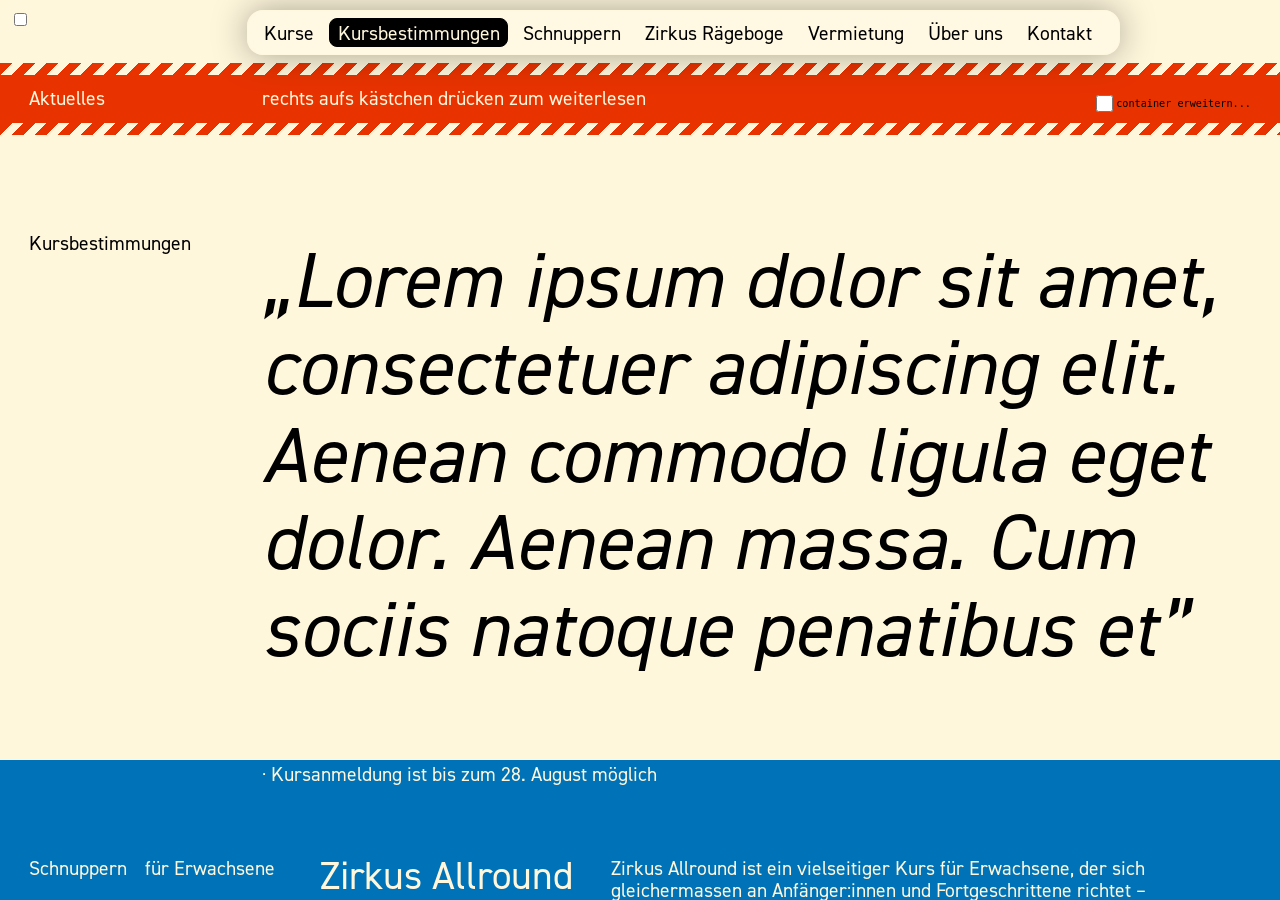
==== commit ace1c541: "020" ====
--- a/index.html
+++ b/index.html
@@ -87,10 +87,10 @@
     </div>
 </label>
 <!---->
-<nav class="menu fontS">
+<nav class="menu fontM">
     <div class="menu-link active" data-target="courses">Kurse</div>
     <div class="menu-link" data-target="bestimmungen">Kursbestimmungen</div>
-    <div class="menu-link" data-target="trial">Schnupper</div>
+    <div class="menu-link" data-target="trial">Schnuppern</div>
     <div class="menu-link" data-target="zr">Zirkus Rägeboge</div>
     <div class="menu-link active" data-target="rental">Vermietung</div>
     <div class="menu-link" data-target="about">Über uns</div>
@@ -166,7 +166,8 @@
             
 
 
-            <div class="gridContainer courses" id="courses"></div>
+            <div class="gridContainer courses" id="courses">
+            </div>
             <div class="gridContainer bestimmungen" id="bestimmungen"></div>
             <div class="gridContainer trial" id="trial"></div>
             <div class="gridContainer zr" id="zr"></div>
@@ -323,6 +324,131 @@
 
     checkbox.addEventListener('change', toggleSQOverlay);
 })();
+
+</script>
+
+
+
+
+
+
+
+
+<script>
+(function() {
+    const instances = [
+        {
+            containerSelector: '#courses',
+            checkboxId: 'menu-expand-courses',
+            collapsedRows: 2.5,
+            expandedRows: 28,
+            positionTop: 'calc((var(--mWbV)) * 1)',
+            positionRight: 'calc((var(--mWbV)) * 1)',
+            labelText: 'container erweitern...'
+        }
+        // add more checkboxes here, array
+    ];
+    
+    instances.forEach(c => {
+        const el = document.querySelector(c.containerSelector);
+        if (!el) return;
+        
+        el.style.cssText = 'position:relative;grid-template-columns:repeat(var(--baseValue), calc(var(--mWbV)));grid-template-rows:repeat(' + c.expandedRows + ', calc(var(--mWbV)));max-height:calc(' + c.collapsedRows + ' * var(--mWbV));transition:max-height 0.15s ease-out;z-index:0;';
+        
+        const wrap = document.createElement('div');
+        wrap.style.cssText = 'position:absolute;top:' + c.positionTop + ';right:' + c.positionRight + ';z-index:999;display:flex;align-items:center;gap:calc((var(--mWbV)) * 0.25);pointer-events:auto;';
+        
+        const cb = document.createElement('input');
+        cb.type = 'checkbox';
+        cb.id = c.checkboxId;
+        cb.checked = false;
+        cb.style.cssText = 'cursor:pointer;width:calc((var(--mWbV)) * 0.6);height:calc((var(--mWbV)) * 0.6);flex-shrink:0;';
+        
+        const lb = document.createElement('label');
+        lb.htmlFor = c.checkboxId;
+        lb.textContent = c.labelText;
+        lb.style.cssText = 'font-family:monospace;font-size:calc((var(--mWbV)) * 0.35);cursor:pointer;user-select:none;white-space:nowrap;';
+        
+        wrap.append(cb, lb);
+        el.prepend(wrap);
+        
+        cb.onchange = function() {
+            el.style.maxHeight = 'calc(' + (this.checked ? c.expandedRows : c.collapsedRows) + ' * var(--mWbV))';
+        };
+    });
+})();
+</script>
+
+
+
+<script>
+    (function() {
+  const container = document.querySelector('#courses') || document.querySelector('.courses');
+  if (!container) return;
+
+  // Ensure relative positioning only if needed
+  if (window.getComputedStyle(container).position === 'static') {
+    container.style.position = 'relative';
+  }
+
+  const style = document.createElement('style');
+  style.textContent = `
+    .animated-warning-border::before {
+      content: "";
+      position: absolute;
+      top: 0;
+      left: 0;
+      right: 0;
+      height: 12px;
+      background: repeating-linear-gradient(
+       -45deg,
+        rgb(255, 247, 220) 0px,
+        rgb(255, 247, 220) 8px,
+        rgba(232, 50, 0, 1) 8px,
+        rgba(232, 50, 0, 1) 16px
+      );
+      background-size: 23px 23px;
+      animation: stripeSlide 0.8s linear infinite;
+      z-index: 1;
+    }
+
+    .animated-warning-border .bottom-border {
+      position: absolute;
+      bottom: 0;
+      left: 0;
+      right: 0;
+      height: 12px;
+      background: repeating-linear-gradient(
+        -45deg,
+        rgb(255, 247, 220) 0px,
+        rgb(255, 247, 220) 8px,
+        rgba(232, 50, 0, 1) 8px,
+        rgba(232, 50, 0, 1) 16px
+      );
+      background-size: 23px 23px;
+      animation: stripeSlideReverse 0.8s linear infinite;
+      z-index: 1;
+    }
+
+    @keyframes stripeSlide {
+      from { background-position: 0 0; }
+      to { background-position: 23px 23px; }
+    }
+
+    @keyframes stripeSlideReverse {
+      from { background-position: 23px 23px; }
+      to { background-position: 0 0; }
+    }
+  `;
+
+  document.head.appendChild(style);
+  container.classList.add('animated-warning-border');
+
+  // Add bottom border as separate element (doesn't conflict with your ::after)
+  const bottomBorder = document.createElement('div');
+  bottomBorder.className = 'bottom-border';
+  container.appendChild(bottomBorder);
+})();
 </script>
     </body>
 </html>
--- a/css/stylesheet.min.css
+++ b/css/stylesheet.min.css
@@ -156,8 +156,8 @@
 }
 .container {
     position: relative;
-    height: calc(100vh - calc((var(--mWbV)) * 1.55));
-    margin-top: calc((var(--mWbV)) * 1.55);
+    height: 100vh;
+    padding-top: calc((var(--mWbV)) * 2.15);
     overflow-x: hidden;
     overflow-y: scroll;
     -webkit-transform: translateZ(0);
@@ -474,7 +474,7 @@
 /* PHONE */
 @media only screen and (max-width:767.9px) {
     .gridContainer:nth-of-type(1) {
-        padding-top: calc((var(--mWbV)) * 2.48); /* guessed value, could be .1 smaller or so, fix worth it? perhaps not */
+        margin-top: calc((var(--mWbV)) * 2.48); /* guessed value, could be .1 smaller or so, fix worth it? perhaps not */
     }
     .gridContainer:not(:nth-of-type(1)) {
         margin-top: calc((var(--mWbV)) * 16);
@@ -492,28 +492,28 @@
 /* ALL BUT PHONE */
 @media only screen and (min-width:768px) {
     .gridContainer:not(:nth-of-type(1)) {
-        margin-top: calc((var(--mWbV)) * 3.5);
+        padding-top: calc((var(--mWbV)) * 3.5);
     }
     .courses {
-        grid-template-rows: repeat(24, calc(var(--mWbV)));
+        grid-template-rows: repeat(5, calc(var(--mWbV)));
     }
     .bestimmungen {
-        grid-template-rows: repeat(15, calc(var(--mWbV)));
+        grid-template-rows: repeat(18, calc(var(--mWbV)));
     }
     .trial {
-        grid-template-rows: repeat(24, calc(var(--mWbV)));
+        grid-template-rows: repeat(33, calc(var(--mWbV)));
     }
     .zr {
-        grid-template-rows: repeat(24, calc(var(--mWbV)));
+        grid-template-rows: repeat(28, calc(var(--mWbV)));
     }
     .rental {
-        grid-template-rows: repeat(24, calc(var(--mWbV)));
+        grid-template-rows: repeat(32, calc(var(--mWbV)));
     }
     .about {
         grid-template-rows: repeat(24, calc(var(--mWbV)));
     }
     .contact {
-        grid-template-rows: repeat(24, calc(var(--mWbV)));
+        grid-template-rows: repeat(9, calc(var(--mWbV)));
     }
 
 
@@ -765,8 +765,10 @@
 /* Desktop: keep current look */
 :root {
     --front: rgba(0, 0, 0, 1);
-    --back: rgb(232, 50, 0);
+    --orange: rgba(232, 50, 0, 1);
     --icon: black;
+    --cream: rgba(255, 247, 220, 1);
+    --cream2: rgba(255, 247, 220, .5);
 }
 .menu {
     position: fixed;
@@ -776,36 +778,66 @@
     -webkit-backdrop-filter: blur(5px);
     box-shadow: 0 0px 35px rgba(0, 0, 0, 0.35);
     display: flex;
-    width: 100vw;
-    padding-left: calc((var(--mWbV)) * 8);
+    width: calc((var(--mWbV)) * 30);
     top: 0;
     gap: 0;
     height: calc((var(--mWbV)) * 1.55);
+    border-radius: 16px;
+    margin: 10px;
+    margin-left: calc((var(--mWbV)) * 8.5);
+
+
+
+    /* From https://css.glass */
+    background: rgba(255, 255, 255, 0.2);
+    backdrop-filter: blur(8px);
+    -webkit-backdrop-filter: blur(5px);
+    border: 1px solid var(--cream2);
+
+
+
 }
 
 .menu div {
     color: var(--black);
     cursor: pointer;
     padding: calc((var(--mWbV)) * .125) calc((var(--mWbV)) * .25);
-    border-radius: 16px;
+    border-radius: 8px;
     user-select: none;
     margin: calc((var(--mWbV)) * .125);
-    border: 1.35px black solid;
+    border: 1px solid transparent;
     margin-bottom: 5px !important;
-    height: calc((var(--mWbV)) * .775);
-    margin-top: calc((var(--mWbV)) * .3875);
-}
-
-.menu div:hover {
-    opacity: 1;
-    background: rgba(0, 0, 0, 0.1);
-}
-
-.menu div.active {
-    color: rgb(255, 247, 220);
-    background: var(--back);
-    border: 1.35px var(--back) solid;
-}
+    height: calc((var(--mWbV)) * 1);
+    margin: calc((var(--mWbV)) * .25) 0 0 calc((var(--mWbV)) * .25);
+}
+
+.menu div:hover, .menu div.active {
+    color: var(--cream);
+    background: var(--orange);
+    border: 1.35px var(--orange) solid;
+}
+.menu .menu-link[data-target="bestimmungen"]:hover, .menu div.active[data-target="bestimmungen"] {
+    color: var(--cream);
+    background: var(--black);
+    border: 1.35px var(--black) solid;
+}
+.menu .menu-link[data-target="trial"]:hover, .menu div.active[data-target="trial"] {
+    color: rgb(0, 114, 184);
+    background: var(--cream);
+    border: 1.35px var(--cream) solid;
+}
+.menu .menu-link[data-target="rental"]:hover, .menu div.active[data-target="rental"] {
+    color: rgba(255, 213, 0, 1);
+    background: var(--black);
+    border: 1.35px var(--black) solid;
+}
+.menu .menu-link[data-target="about"]:hover, .menu div.active[data-target="about"] {
+    color: rgb(0, 114, 4);
+    background: var(--cream);
+    border: 1.35px var(--cream) solid;
+}
+
+
 
 /* Hide checkbox on desktop */
 .menu-toggle,
@@ -840,7 +872,7 @@
 
 .menu-toggle-btn div span {
     --rotateY: 0deg;
-    --background: rgb(255, 247, 220);
+    --orange: rgb(255, 247, 220);
     border: 1.35px black solid;
     transform: rotateY(var(--rotateY));
     transform-style: preserve-3d;
@@ -850,7 +882,7 @@
     width: 100%;
     height: 100%;
     border-radius: 50%;
-    background: var(--background);
+    background: var(--orange);
     backface-visibility: hidden;
     transition: transform .6s cubic-bezier(.2, .64, .48, 1.24);
     /* Halbtransparent statt vollfarbig */
@@ -877,8 +909,8 @@
 }
 
 .menu-toggle-btn div span:first-child {
-    --background: var(--back);
-    border: 1.35px var(--back) solid;
+    --orange: var(--orange);
+    border: 1.35px var(--orange) solid;
     --rotateY: 180deg;
 }
 
@@ -935,6 +967,12 @@
         visibility: hidden;
         pointer-events: none;
         transition: opacity 0.15s ease, visibility 0.15s ease-out;
+
+        background: rgba(255, 255, 255, 0.2);
+        backdrop-filter: blur(8px);
+        -webkit-backdrop-filter: blur(5px);
+        border: 1px solid var(--cream2);
+        border-radius: 0;
     }
 
     .menu-toggle-btn:has(input:checked) ~ .menu {
@@ -974,7 +1012,7 @@
 
 
 .trial {
-    background-color: rgb(0, 92, 184) !important;
+    background-color: rgb(0, 114, 184) !important;
 
 }
 .trial p, .trial .fontM, .trial .fontL, .trial .fontS {
@@ -991,4 +1029,18 @@
 }
 .about p, .about .fontM {
     color: rgb(255, 247, 220) !important;
+}
+.rental {
+    background-color: rgb(255, 200, 0) !important;
+}
+
+
+
+
+
+
+
+
+.gridContainer.courses {
+    transition: 0.3s ease-out !important;
 }
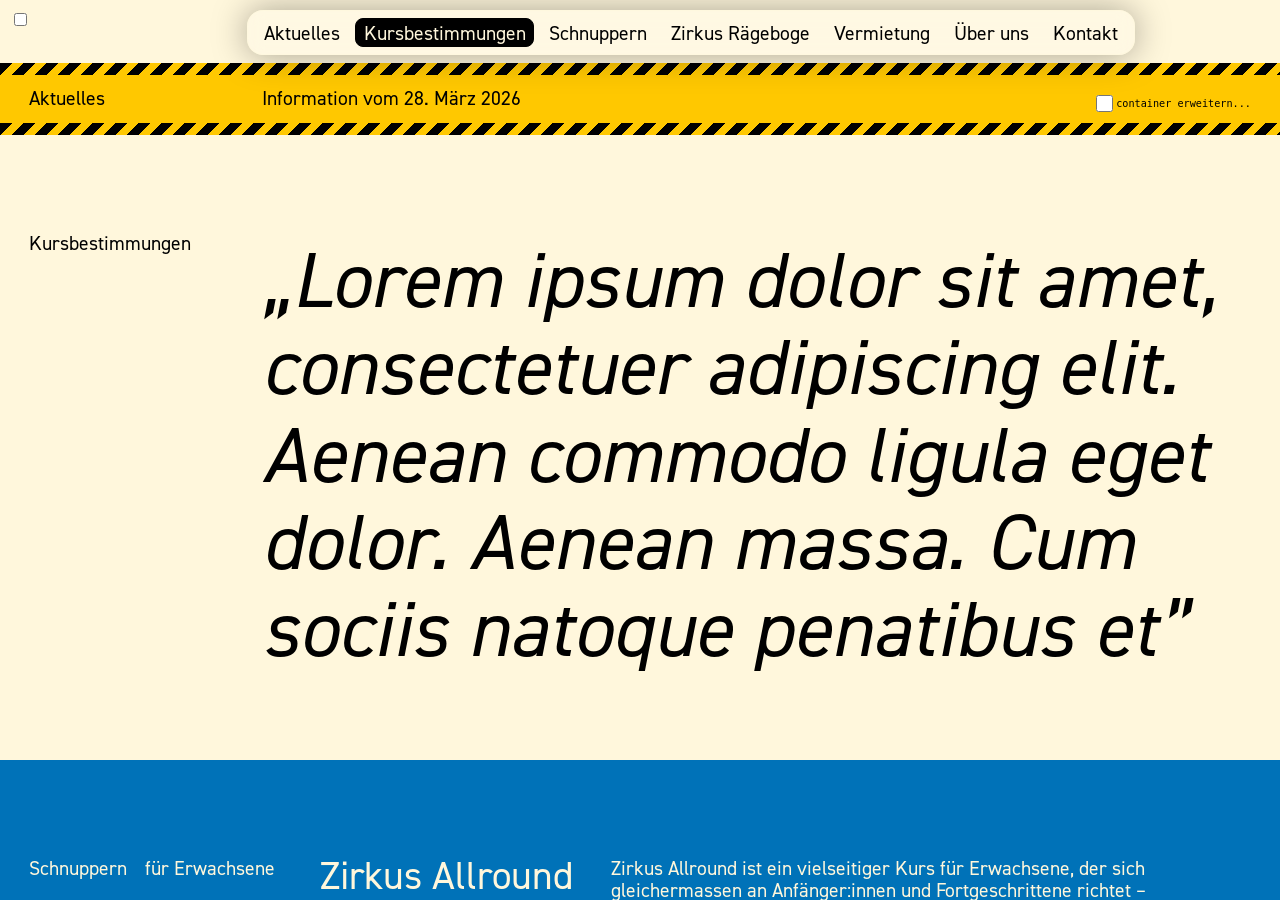
==== commit 994ce9a9: "021" ====
--- a/index.html
+++ b/index.html
@@ -88,8 +88,8 @@
 </label>
 <!---->
 <nav class="menu fontM">
-    <div class="menu-link active" data-target="courses">Kurse</div>
-    <div class="menu-link" data-target="bestimmungen">Kursbestimmungen</div>
+    <div class="menu-link" data-target="updates">Aktuelles</div>
+    <div class="menu-link active" data-target="bestimmungen">Kursbestimmungen</div>
     <div class="menu-link" data-target="trial">Schnuppern</div>
     <div class="menu-link" data-target="zr">Zirkus Rägeboge</div>
     <div class="menu-link active" data-target="rental">Vermietung</div>
@@ -166,8 +166,7 @@
             
 
 
-            <div class="gridContainer courses" id="courses">
-            </div>
+            <div class="gridContainer updates" id="updates"></div>
             <div class="gridContainer bestimmungen" id="bestimmungen"></div>
             <div class="gridContainer trial" id="trial"></div>
             <div class="gridContainer zr" id="zr"></div>
@@ -338,10 +337,10 @@
 (function() {
     const instances = [
         {
-            containerSelector: '#courses',
-            checkboxId: 'menu-expand-courses',
+            containerSelector: '#updates',
+            checkboxId: 'menu-expand-updates',
             collapsedRows: 2.5,
-            expandedRows: 28,
+            expandedRows: 25,
             positionTop: 'calc((var(--mWbV)) * 1)',
             positionRight: 'calc((var(--mWbV)) * 1)',
             labelText: 'container erweitern...'
@@ -383,7 +382,7 @@
 
 <script>
     (function() {
-  const container = document.querySelector('#courses') || document.querySelector('.courses');
+  const container = document.querySelector('#updates') || document.querySelector('.updates');
   if (!container) return;
 
   // Ensure relative positioning only if needed
@@ -402,10 +401,10 @@
       height: 12px;
       background: repeating-linear-gradient(
        -45deg,
-        rgb(255, 247, 220) 0px,
-        rgb(255, 247, 220) 8px,
-        rgba(232, 50, 0, 1) 8px,
-        rgba(232, 50, 0, 1) 16px
+        rgb(255, 200, 0) 0px,
+        rgb(255, 200, 0) 8px,
+        black 8px,
+        black 16px
       );
       background-size: 23px 23px;
       animation: stripeSlide 0.8s linear infinite;
@@ -420,10 +419,10 @@
       height: 12px;
       background: repeating-linear-gradient(
         -45deg,
-        rgb(255, 247, 220) 0px,
-        rgb(255, 247, 220) 8px,
-        rgba(232, 50, 0, 1) 8px,
-        rgba(232, 50, 0, 1) 16px
+        rgb(255, 200, 0) 0px,
+        rgb(255, 200, 0) 8px,
+        black 8px,
+        black 16px
       );
       background-size: 23px 23px;
       animation: stripeSlideReverse 0.8s linear infinite;
--- a/css/stylesheet.min.css
+++ b/css/stylesheet.min.css
@@ -494,9 +494,6 @@
     .gridContainer:not(:nth-of-type(1)) {
         padding-top: calc((var(--mWbV)) * 3.5);
     }
-    .courses {
-        grid-template-rows: repeat(5, calc(var(--mWbV)));
-    }
     .bestimmungen {
         grid-template-rows: repeat(18, calc(var(--mWbV)));
     }
@@ -778,7 +775,7 @@
     -webkit-backdrop-filter: blur(5px);
     box-shadow: 0 0px 35px rgba(0, 0, 0, 0.35);
     display: flex;
-    width: calc((var(--mWbV)) * 30);
+    width: calc((var(--mWbV)) * 30.5);
     top: 0;
     gap: 0;
     height: calc((var(--mWbV)) * 1.55);
@@ -1011,36 +1008,54 @@
 
 
 
+
+.updates {
+    background-color: rgb(255, 200, 0) !important;
+    overflow: hidden;
+}
+.updates p, .updates .fontS, .updates .fontM, .updates .fontL {
+    color: var(--black) !important;
+}
+
+.bestimmungen {
+    background-color: rgb(255, 247, 220) !important;
+}
+.bestimmungen p, .bestimmungen .fontS, .bestimmungen .fontM, .bestimmungen .fontL {
+    color: var(--black) !important;
+}
 .trial {
     background-color: rgb(0, 114, 184) !important;
-
-}
-.trial p, .trial .fontM, .trial .fontL, .trial .fontS {
-    color: rgb(255, 247, 220) !important;
-}
-.courses {
-    background-color: rgb(232, 50, 0) !important;
-}
-.courses p, .courses .fontM {
-    color: rgb(255, 247, 220) !important;
+}
+.trial p, .trial .fontS, .trial .fontM, .trial .fontL {
+    color: var(--cream) !important;
+}
+.zr {
+    background-color: rgb(255, 247, 220) !important;
+}
+.zr p, .zr .fontS, .zr .fontM, .zr .fontL {
+    color: var(--black) !important;
+}
+.rental {
+    background-color: var(--orange) !important;
+}
+.rental p, .rental .fontS, .rental .fontM, .rental .fontL {
+    color: var(--cream) !important;
 }
 .about {
+    background-color: var(--cream) !important;
+}
+.about p, .about .fontM {
+    color: var(--black) !important;
+}
+.contact {
     background-color: rgb(0, 114, 4) !important;
 }
-.about p, .about .fontM {
-    color: rgb(255, 247, 220) !important;
-}
-.rental {
-    background-color: rgb(255, 200, 0) !important;
-}
-
-
-
-
-
-
-
-
-.gridContainer.courses {
-    transition: 0.3s ease-out !important;
+.contact p, .contact .fontS, .contact .fontM, .contact .fontL {
+    color: var(--cream) !important;
+}
+
+
+
+.gridContainer.updates {
+    transition: 0.6s ease-out !important;
 }
